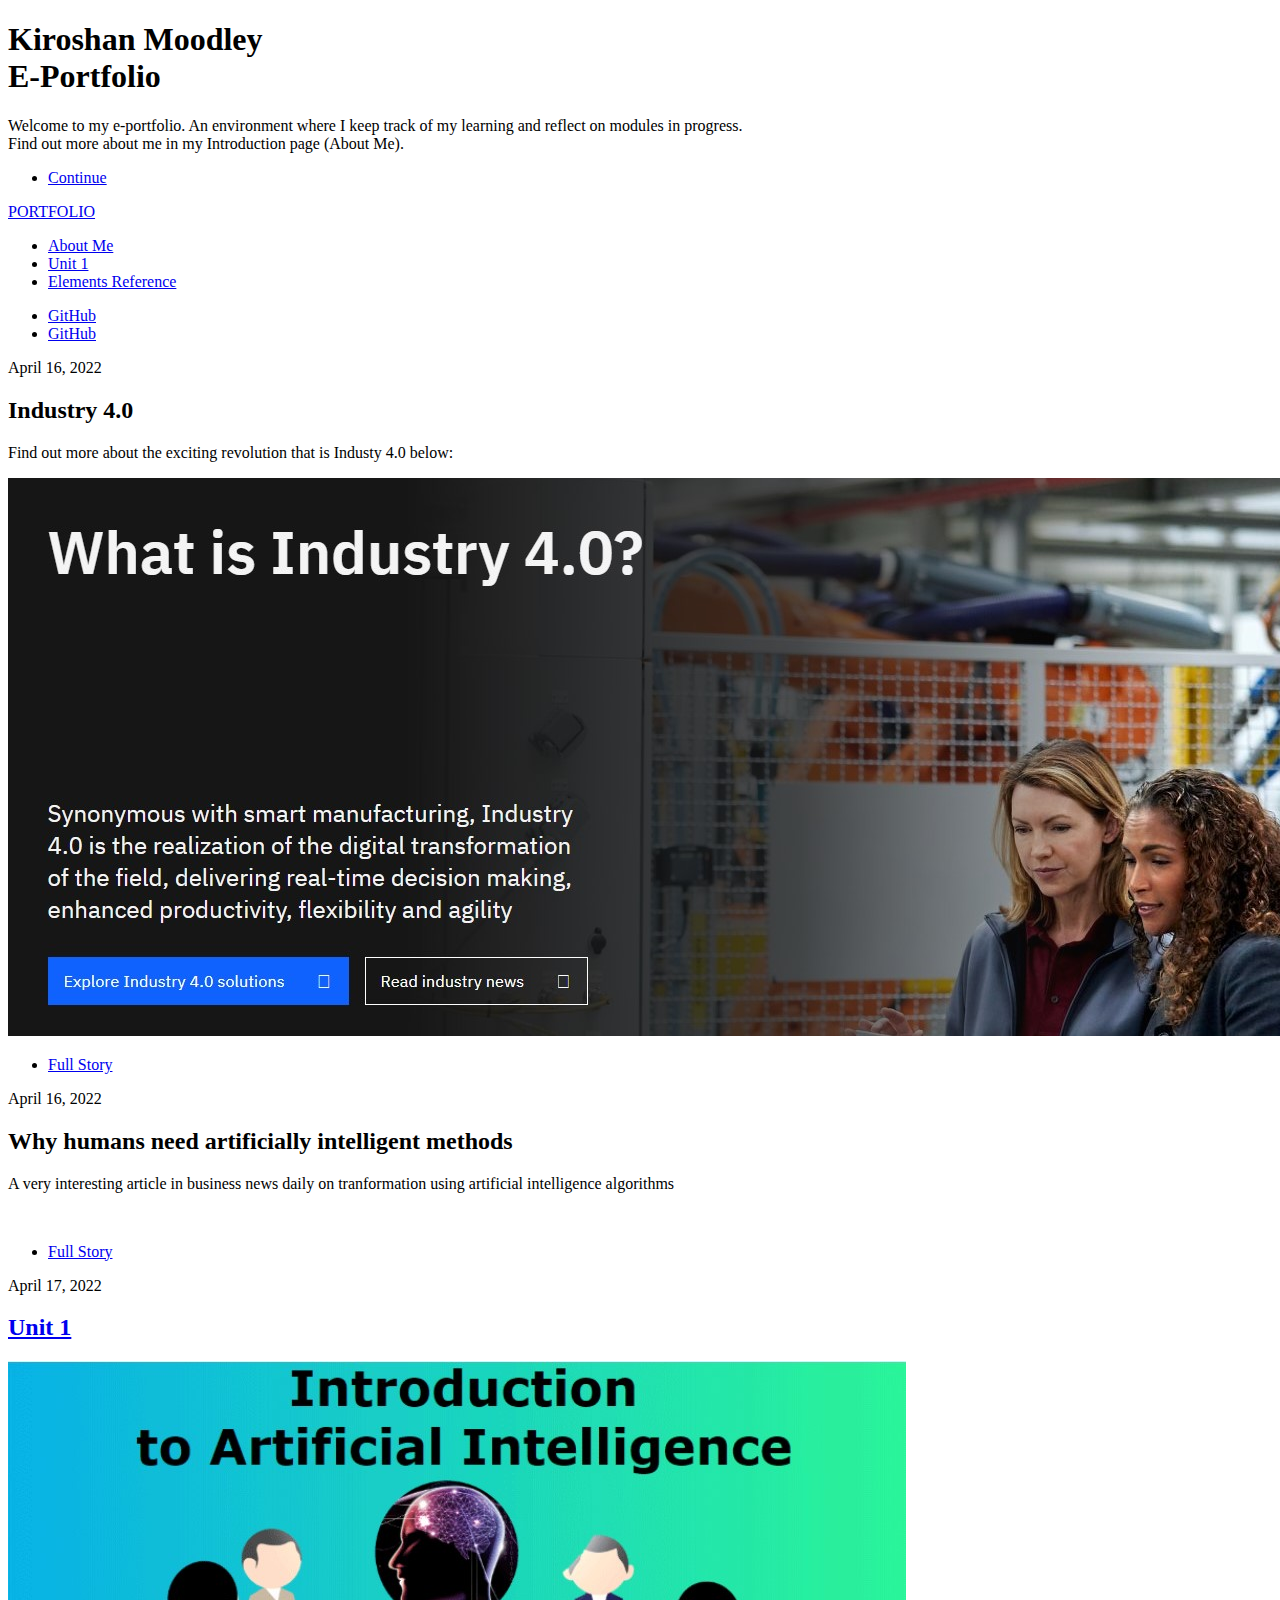
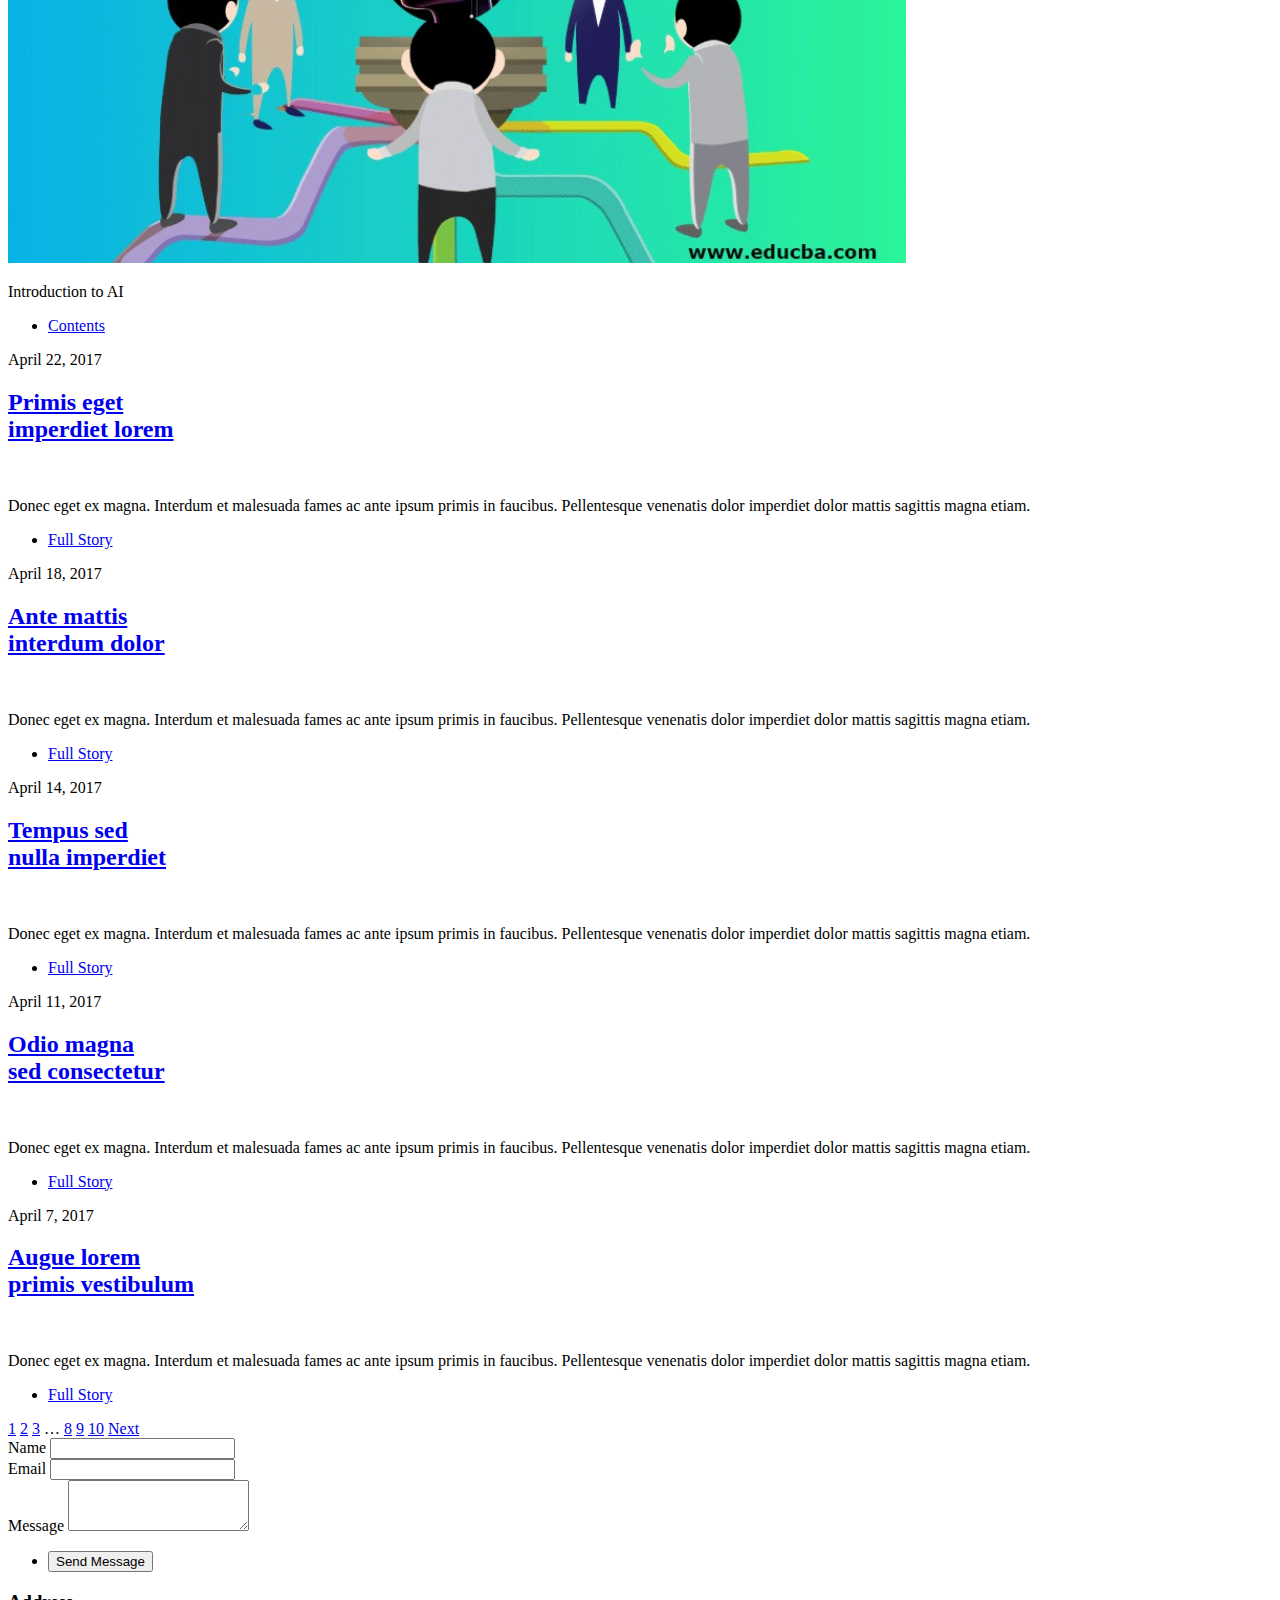
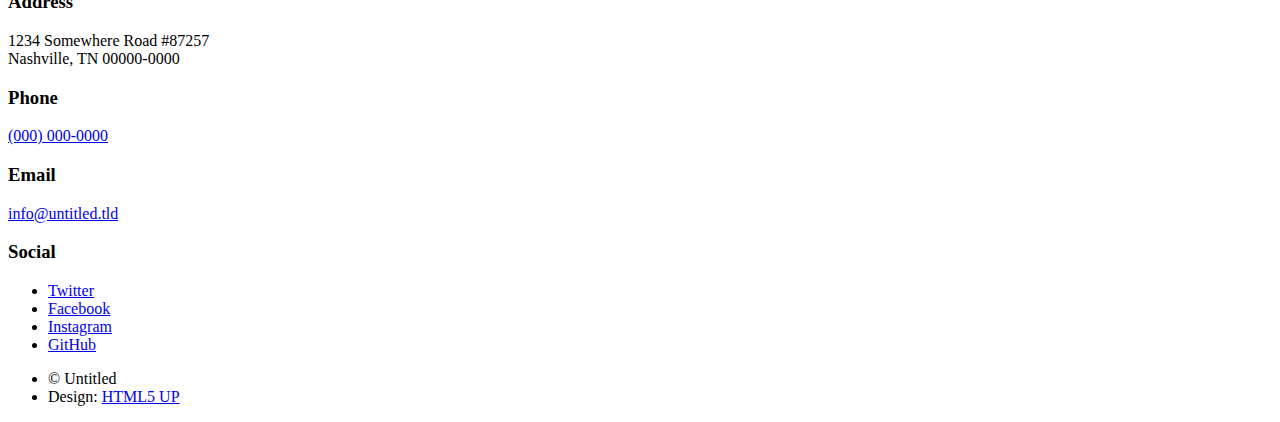
==== index.html @ 79ffd4b8 "Add files via upload" ====
<!DOCTYPE HTML>
<!--
	Massively by HTML5 UP
	html5up.net | @ajlkn
	Free for personal and commercial use under the CCA 3.0 license (html5up.net/license)
-->
<html>
	<head>
		<title>Massively by HTML5 UP</title>
		<meta charset="utf-8" />
		<meta name="viewport" content="width=device-width, initial-scale=1, user-scalable=no" />
		<link rel="stylesheet" href="assets/css/main.css" />
		<noscript><link rel="stylesheet" href="assets/css/noscript.css" /></noscript>
	</head>
	<body class="is-preload">

		<!-- Wrapper -->
			<div id="wrapper" class="fade-in">

				<!-- Intro -->
					<div id="intro">
						<h1>Kiroshan Moodley<br />
						E-Portfolio</h1>
						<p>Welcome to my e-portfolio. An environment where I keep track of my learning and reflect on modules in progress.<br />
						Find out more about me in my Introduction page (About Me).</p>
						<ul class="actions">
							<li><a href="#header" class="button icon solid solo fa-arrow-down scrolly">Continue</a></li>
						</ul>
					</div>

				<!-- Header -->
					<header id="header">
						<a href="index.html" class="logo">PORTFOLIO</a>
					</header>

				<!-- Nav -->
					<nav id="nav">
						<ul class="links">
							<li class="active"><a href="AboutMe.html">About Me</a></li>
							<li><a href="Unit1.html">Unit 1</a></li>
							<li class="active"><a href="elements.html">Elements Reference</a></li>
							<!--<li><a href="elements.html">Elements Reference</a></li> -->
						</ul>
						<ul class="icons">
							<li><a href="https://github.com/Kiroshanmoodley" class="icon brands fa-github"><span class="label">GitHub</span></a></li>
							<li><a href="https://www.linkedin.com/in/kiroshan-moodley/" class="icon brands fa-linkedin"><span class="label">GitHub</span></a></li>
						</ul>
					</nav>

				<!-- Main -->
					<div id="main">

						<!-- Featured Post -->
							<article class="post featured">
								<header class="major">
									<span class="date">April 16, 2022</span>
									<h2>Industry 4.0</a></h2>
									<p>Find out more about the exciting revolution that is Industy 4.0 below:</p>
								</header>
								<a href="https://www.ibm.com/topics/industry-4-0" class="image main"><img src="images/Industry 40.jpg" alt="" /></a>
								<ul class="actions special">
									<li><a href="https://www.ibm.com/topics/industry-4-0" class="button large">Full Story</a></li>
								</ul>
							</article>
							
							
							<!-- Featured Post-->
							<article class="post featured 2">
								<header class="major">
									<span class="date">April 16, 2022</span>
									<h2>Why humans need artificially intelligent methods</a></h2>
									<p>A very interesting article in business news daily on tranformation using artificial intelligence algorithms</p>
								</header>
								<a href="https://www.teachingtimes.com/preparing-students-to-augment-artificial-intelligence-rather-than-be-replaced-by-machine-learning/" class="image main"><img src="images/ThinkingRobot.jpg" alt="" /></a>
								<ul class="actions special">
									<li><a href="https://www.teachingtimes.com/preparing-students-to-augment-artificial-intelligence-rather-than-be-replaced-by-machine-learning/" class="button large">Full Story</a></li>
								</ul>
							</article>
							

						<!-- Posts -->
							<section class="posts">
								<article>
									<header>
										<span class="date">April 17, 2022</span>
										<h2><a href="#">Unit 1</h2>
									</header>
									<a href="#" class="image fit"><img src="images/IntroTo_AI.jpg" alt="" /></a>
									<p>Introduction to AI</p>
									<ul class="actions special">
										<li><a href="Unit1.html" class="button">Contents</a></li>
									</ul>
								</article>
								<article>
									<header>
										<span class="date">April 22, 2017</span>
										<h2><a href="#">Primis eget<br />
										imperdiet lorem</a></h2>
									</header>
									<a href="#" class="image fit"><img src="images/pic03.jpg" alt="" /></a>
									<p>Donec eget ex magna. Interdum et malesuada fames ac ante ipsum primis in faucibus. Pellentesque venenatis dolor imperdiet dolor mattis sagittis magna etiam.</p>
									<ul class="actions special">
										<li><a href="#" class="button">Full Story</a></li>
									</ul>
								</article>
								<article>
									<header>
										<span class="date">April 18, 2017</span>
										<h2><a href="#">Ante mattis<br />
										interdum dolor</a></h2>
									</header>
									<a href="#" class="image fit"><img src="images/pic04.jpg" alt="" /></a>
									<p>Donec eget ex magna. Interdum et malesuada fames ac ante ipsum primis in faucibus. Pellentesque venenatis dolor imperdiet dolor mattis sagittis magna etiam.</p>
									<ul class="actions special">
										<li><a href="#" class="button">Full Story</a></li>
									</ul>
								</article>
								<article>
									<header>
										<span class="date">April 14, 2017</span>
										<h2><a href="#">Tempus sed<br />
										nulla imperdiet</a></h2>
									</header>
									<a href="#" class="image fit"><img src="images/pic05.jpg" alt="" /></a>
									<p>Donec eget ex magna. Interdum et malesuada fames ac ante ipsum primis in faucibus. Pellentesque venenatis dolor imperdiet dolor mattis sagittis magna etiam.</p>
									<ul class="actions special">
										<li><a href="#" class="button">Full Story</a></li>
									</ul>
								</article>
								<article>
									<header>
										<span class="date">April 11, 2017</span>
										<h2><a href="#">Odio magna<br />
										sed consectetur</a></h2>
									</header>
									<a href="#" class="image fit"><img src="images/pic06.jpg" alt="" /></a>
									<p>Donec eget ex magna. Interdum et malesuada fames ac ante ipsum primis in faucibus. Pellentesque venenatis dolor imperdiet dolor mattis sagittis magna etiam.</p>
									<ul class="actions special">
										<li><a href="#" class="button">Full Story</a></li>
									</ul>
								</article>
								<article>
									<header>
										<span class="date">April 7, 2017</span>
										<h2><a href="#">Augue lorem<br />
										primis vestibulum</a></h2>
									</header>
									<a href="#" class="image fit"><img src="images/pic07.jpg" alt="" /></a>
									<p>Donec eget ex magna. Interdum et malesuada fames ac ante ipsum primis in faucibus. Pellentesque venenatis dolor imperdiet dolor mattis sagittis magna etiam.</p>
									<ul class="actions special">
										<li><a href="#" class="button">Full Story</a></li>
									</ul>
								</article>
							</section>

						<!-- Footer -->
							<footer>
								<div class="pagination">
									<!--<a href="#" class="previous">Prev</a>-->
									<a href="#" class="page active">1</a>
									<a href="#" class="page">2</a>
									<a href="#" class="page">3</a>
									<span class="extra">&hellip;</span>
									<a href="#" class="page">8</a>
									<a href="#" class="page">9</a>
									<a href="#" class="page">10</a>
									<a href="#" class="next">Next</a>
								</div>
							</footer>

					</div>

				<!-- Footer -->
					<footer id="footer">
						<section>
							<form method="post" action="#">
								<div class="fields">
									<div class="field">
										<label for="name">Name</label>
										<input type="text" name="name" id="name" />
									</div>
									<div class="field">
										<label for="email">Email</label>
										<input type="text" name="email" id="email" />
									</div>
									<div class="field">
										<label for="message">Message</label>
										<textarea name="message" id="message" rows="3"></textarea>
									</div>
								</div>
								<ul class="actions">
									<li><input type="submit" value="Send Message" /></li>
								</ul>
							</form>
						</section>
						<section class="split contact">
							<section class="alt">
								<h3>Address</h3>
								<p>1234 Somewhere Road #87257<br />
								Nashville, TN 00000-0000</p>
							</section>
							<section>
								<h3>Phone</h3>
								<p><a href="#">(000) 000-0000</a></p>
							</section>
							<section>
								<h3>Email</h3>
								<p><a href="#">info@untitled.tld</a></p>
							</section>
							<section>
								<h3>Social</h3>
								<ul class="icons alt">
									<li><a href="#" class="icon brands alt fa-twitter"><span class="label">Twitter</span></a></li>
									<li><a href="#" class="icon brands alt fa-facebook-f"><span class="label">Facebook</span></a></li>
									<li><a href="#" class="icon brands alt fa-instagram"><span class="label">Instagram</span></a></li>
									<li><a href="#" class="icon brands alt fa-github"><span class="label">GitHub</span></a></li>
								</ul>
							</section>
						</section>
					</footer>

				<!-- Copyright -->
					<div id="copyright">
						<ul><li>&copy; Untitled</li><li>Design: <a href="https://html5up.net">HTML5 UP</a></li></ul>
					</div>

			</div>

		<!-- Scripts -->
			<script src="assets/js/jquery.min.js"></script>
			<script src="assets/js/jquery.scrollex.min.js"></script>
			<script src="assets/js/jquery.scrolly.min.js"></script>
			<script src="assets/js/browser.min.js"></script>
			<script src="assets/js/breakpoints.min.js"></script>
			<script src="assets/js/util.js"></script>
			<script src="assets/js/main.js"></script>

	</body>
</html>
---- assets/css/noscript.css ----
@import url(font-awesome.min.css);

/*
	Massively by HTML5 UP
	html5up.net | @ajlkn
	Free for personal and commercial use under the CCA 3.0 license (html5up.net/license)
*/

/* Wrapper */

	#wrapper {
		background-color: #212931;
		background-image: url("/images/bg_AI.jgp"), linear-gradient(0deg, rgba(0, 0, 0, 0.1), rgba(0, 0, 0, 0.1)), url("../../images/overlay.jpng");
		background-size: auto,								auto,														100% auto;
		background-position: center,								center,														top center;
		background-repeat: repeat,								no-repeat,													no-repeat;
		background-attachment: fixed,								fixed,														fixed;
	}

		#wrapper.fade-in:before {
			display: none;
		}

/* Intro */

	body.is-preload #intro {
		opacity: 1;
	}

		body.is-preload #intro:not(.hidden) + #header + #nav {
			-moz-transform: none;
			-webkit-transform: none;
			-ms-transform: none;
			transform: none;
			opacity: 1;
		}
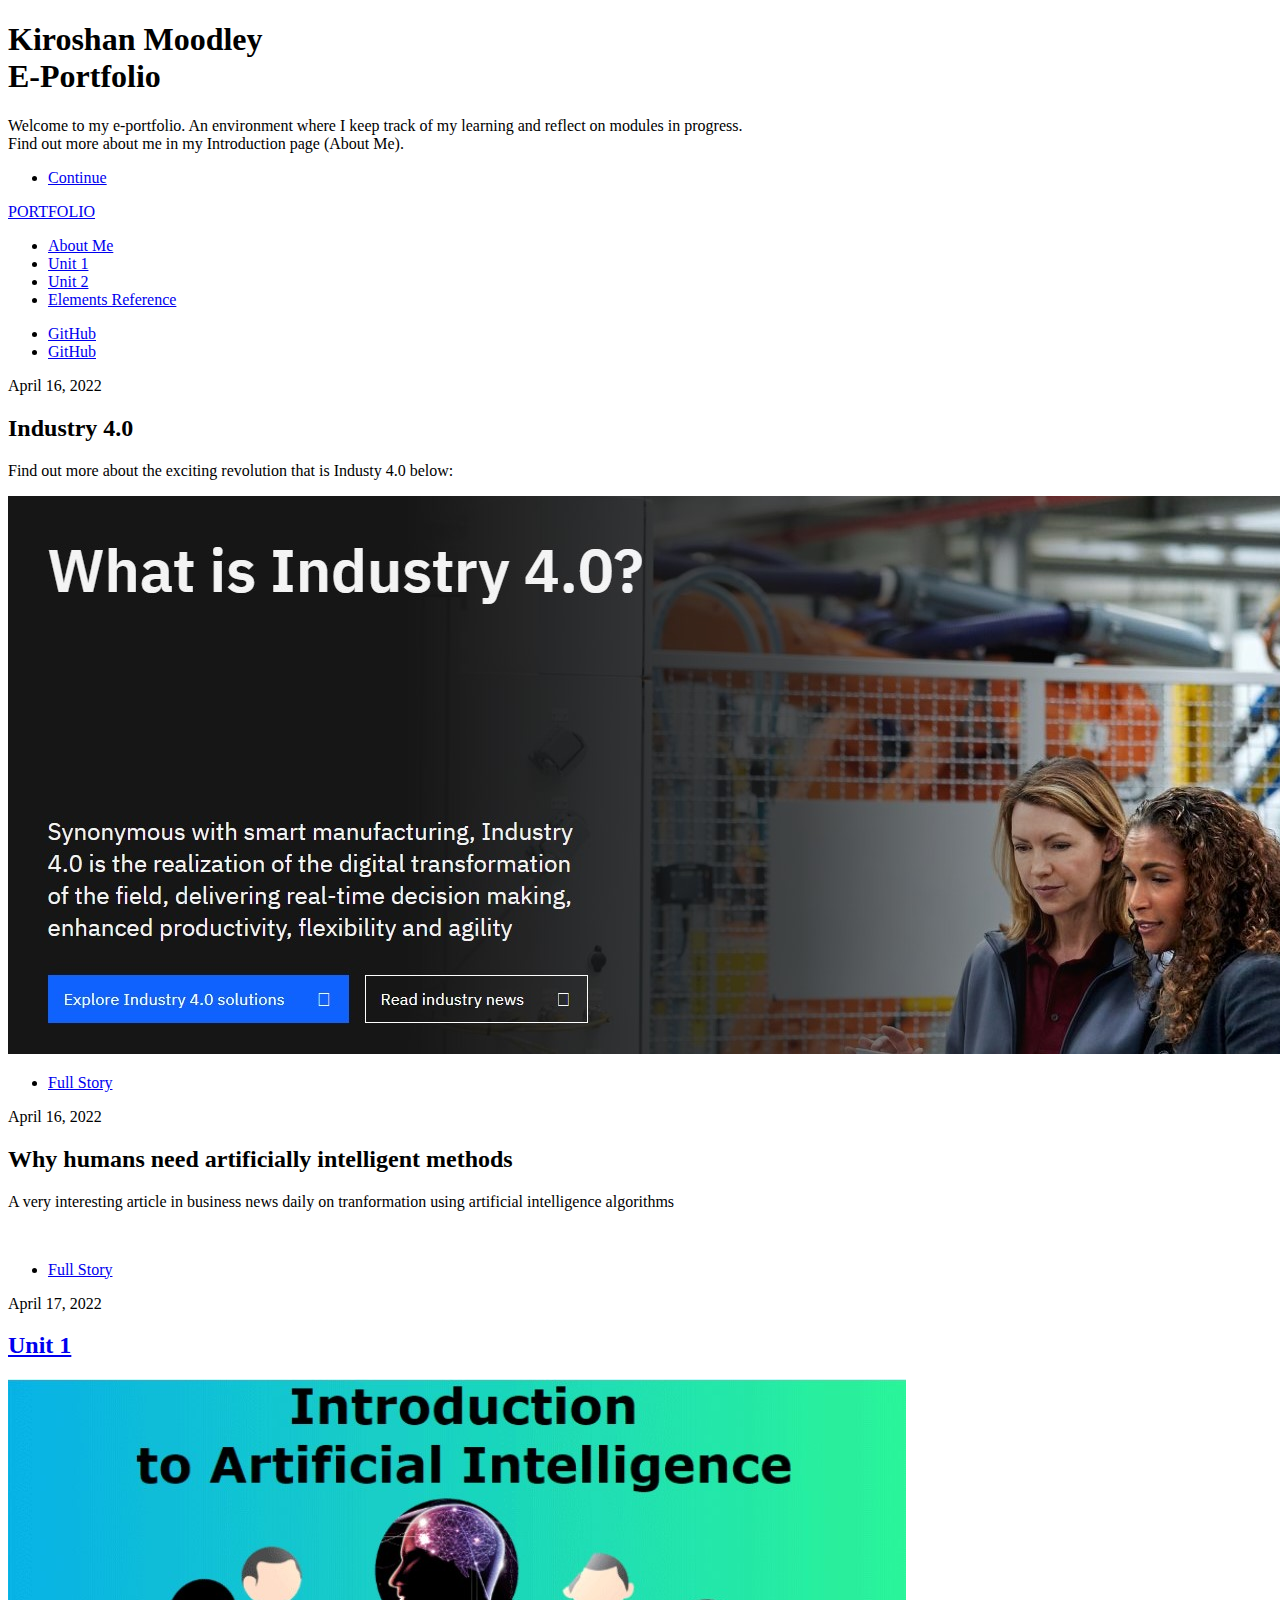
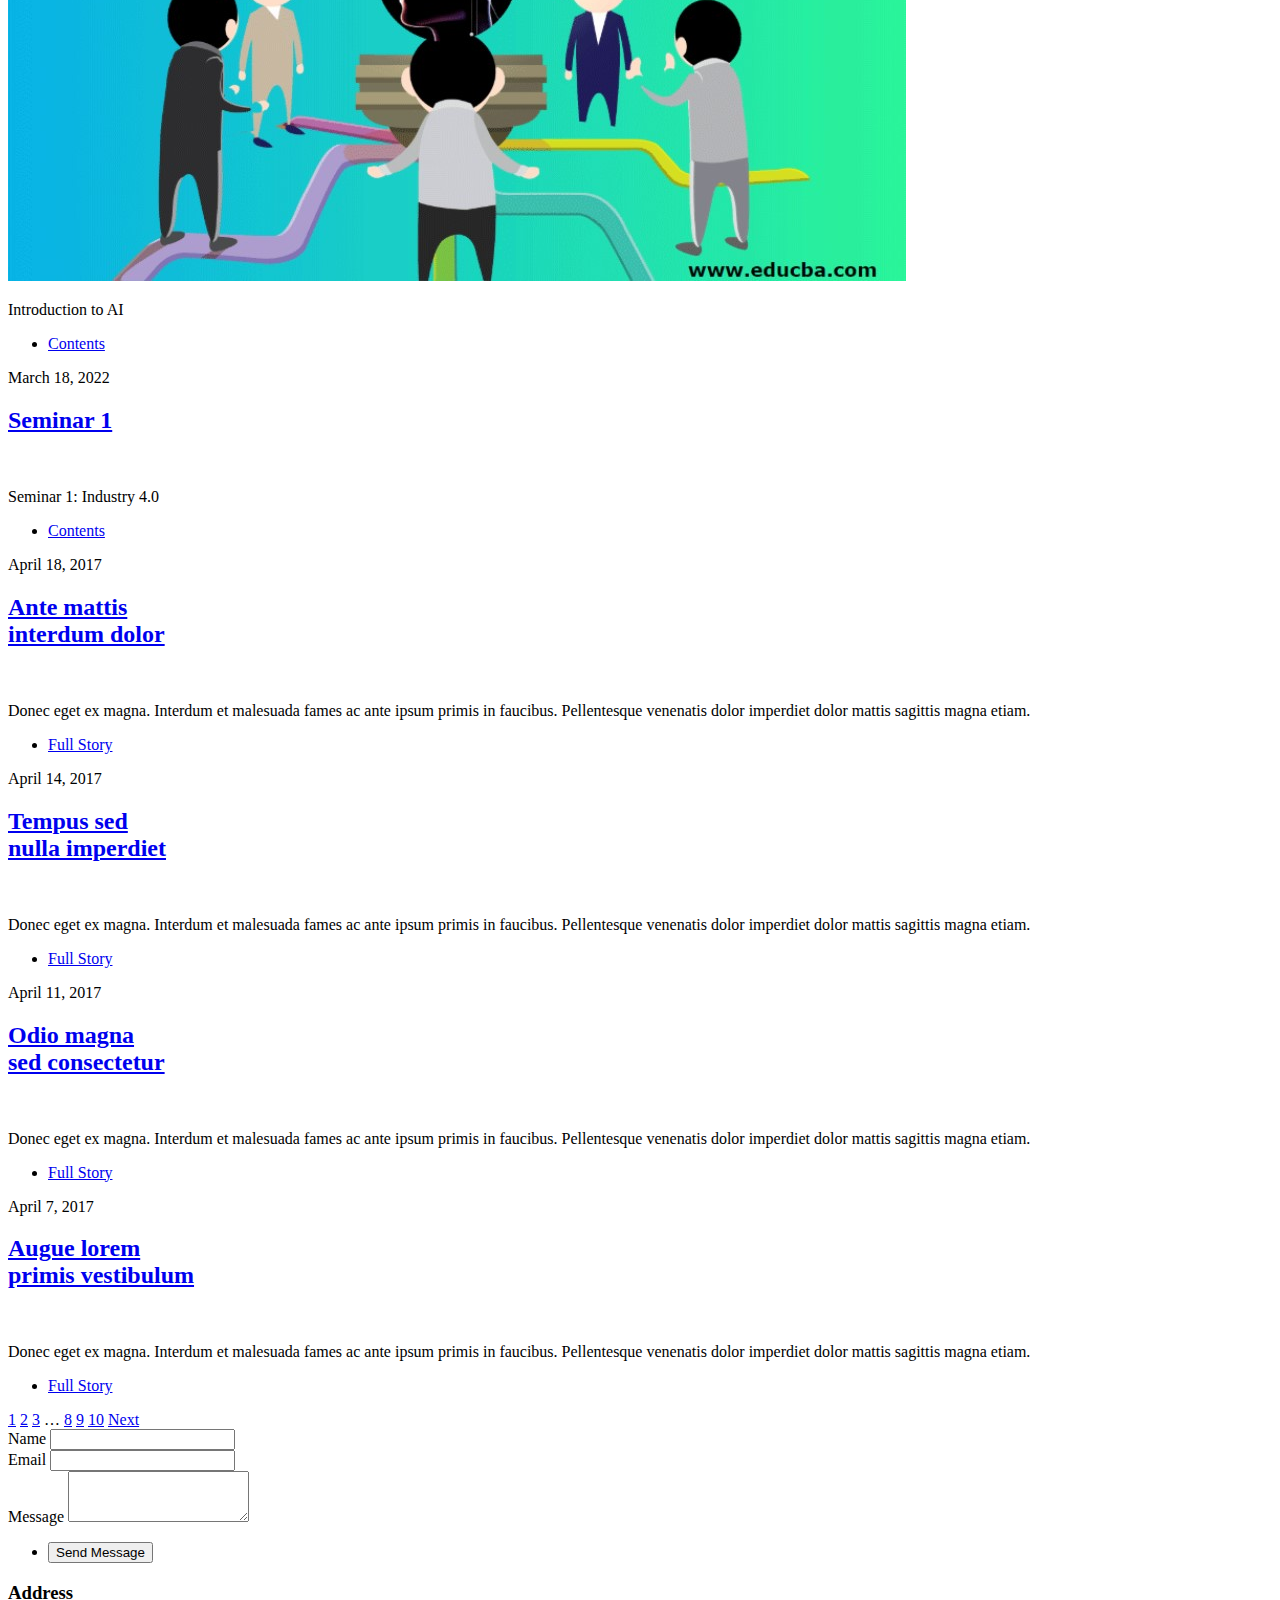
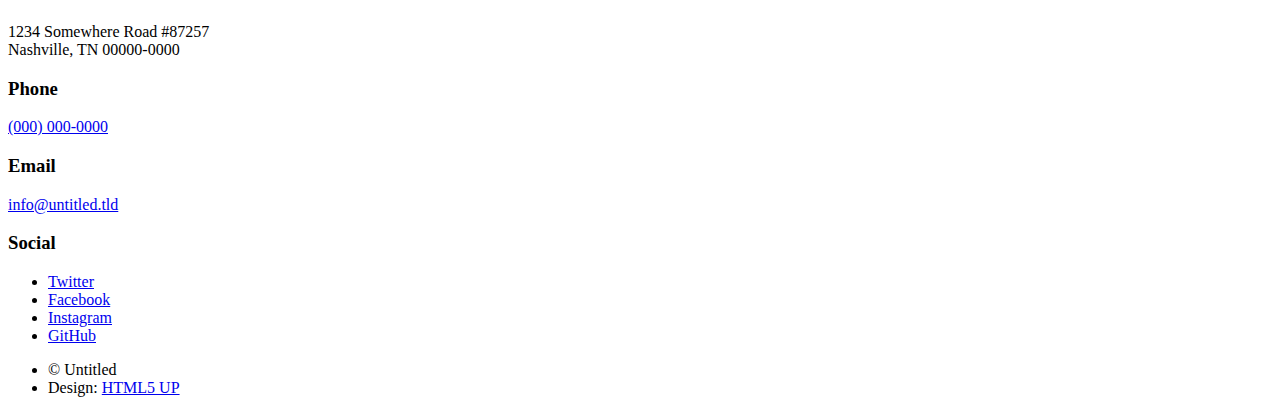
==== commit fb4bc5d9: "Add files via upload" ====
--- a/index.html
+++ b/index.html
@@ -38,6 +38,7 @@
 						<ul class="links">
 							<li class="active"><a href="AboutMe.html">About Me</a></li>
 							<li><a href="Unit1.html">Unit 1</a></li>
+							<li><a href="Unit2.html">Unit 2</a></li>
 							<li class="active"><a href="elements.html">Elements Reference</a></li>
 							<!--<li><a href="elements.html">Elements Reference</a></li> -->
 						</ul>
@@ -83,9 +84,9 @@
 								<article>
 									<header>
 										<span class="date">April 17, 2022</span>
-										<h2><a href="#">Unit 1</h2>
-									</header>
-									<a href="#" class="image fit"><img src="images/IntroTo_AI.jpg" alt="" /></a>
+										<h2><a href="Unit1.html">Unit 1</h2>
+									</header>
+									<a href="Unit1.html" class="image fit"><img src="images/IntroTo_AI.jpg" alt="" /></a>
 									<p>Introduction to AI</p>
 									<ul class="actions special">
 										<li><a href="Unit1.html" class="button">Contents</a></li>
@@ -93,14 +94,13 @@
 								</article>
 								<article>
 									<header>
-										<span class="date">April 22, 2017</span>
-										<h2><a href="#">Primis eget<br />
-										imperdiet lorem</a></h2>
-									</header>
-									<a href="#" class="image fit"><img src="images/pic03.jpg" alt="" /></a>
-									<p>Donec eget ex magna. Interdum et malesuada fames ac ante ipsum primis in faucibus. Pellentesque venenatis dolor imperdiet dolor mattis sagittis magna etiam.</p>
-									<ul class="actions special">
-										<li><a href="#" class="button">Full Story</a></li>
+										<span class="date">March 18, 2022</span>
+										<h2><a href="Unit2.html">Seminar 1<br />
+									</header>
+									<a href="Unit2.html" class="image fit"><img src="images/Seminar.jpg" alt="" /></a>
+									<p>Seminar 1: Industry 4.0</p>
+									<ul class="actions special">
+										<li><a href="Unit2.html" class="button">Contents</a></li>
 									</ul>
 								</article>
 								<article>
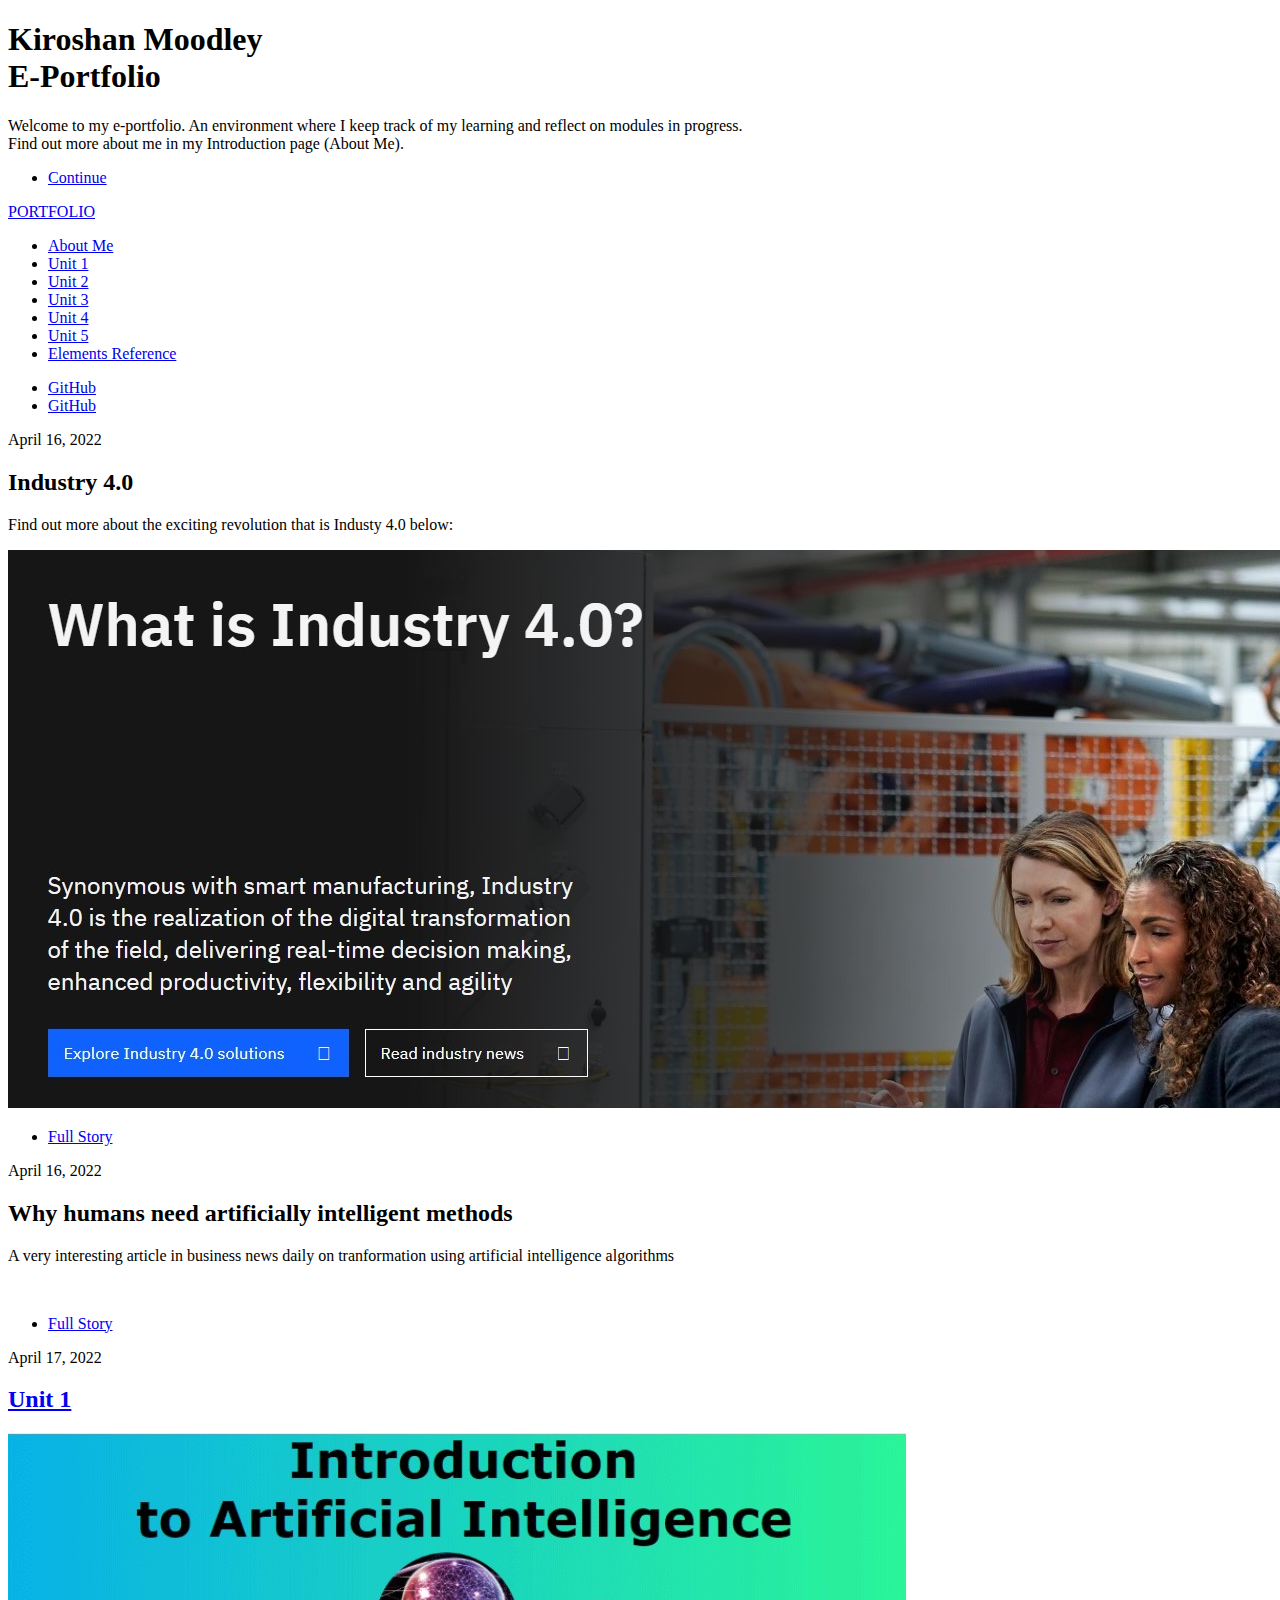
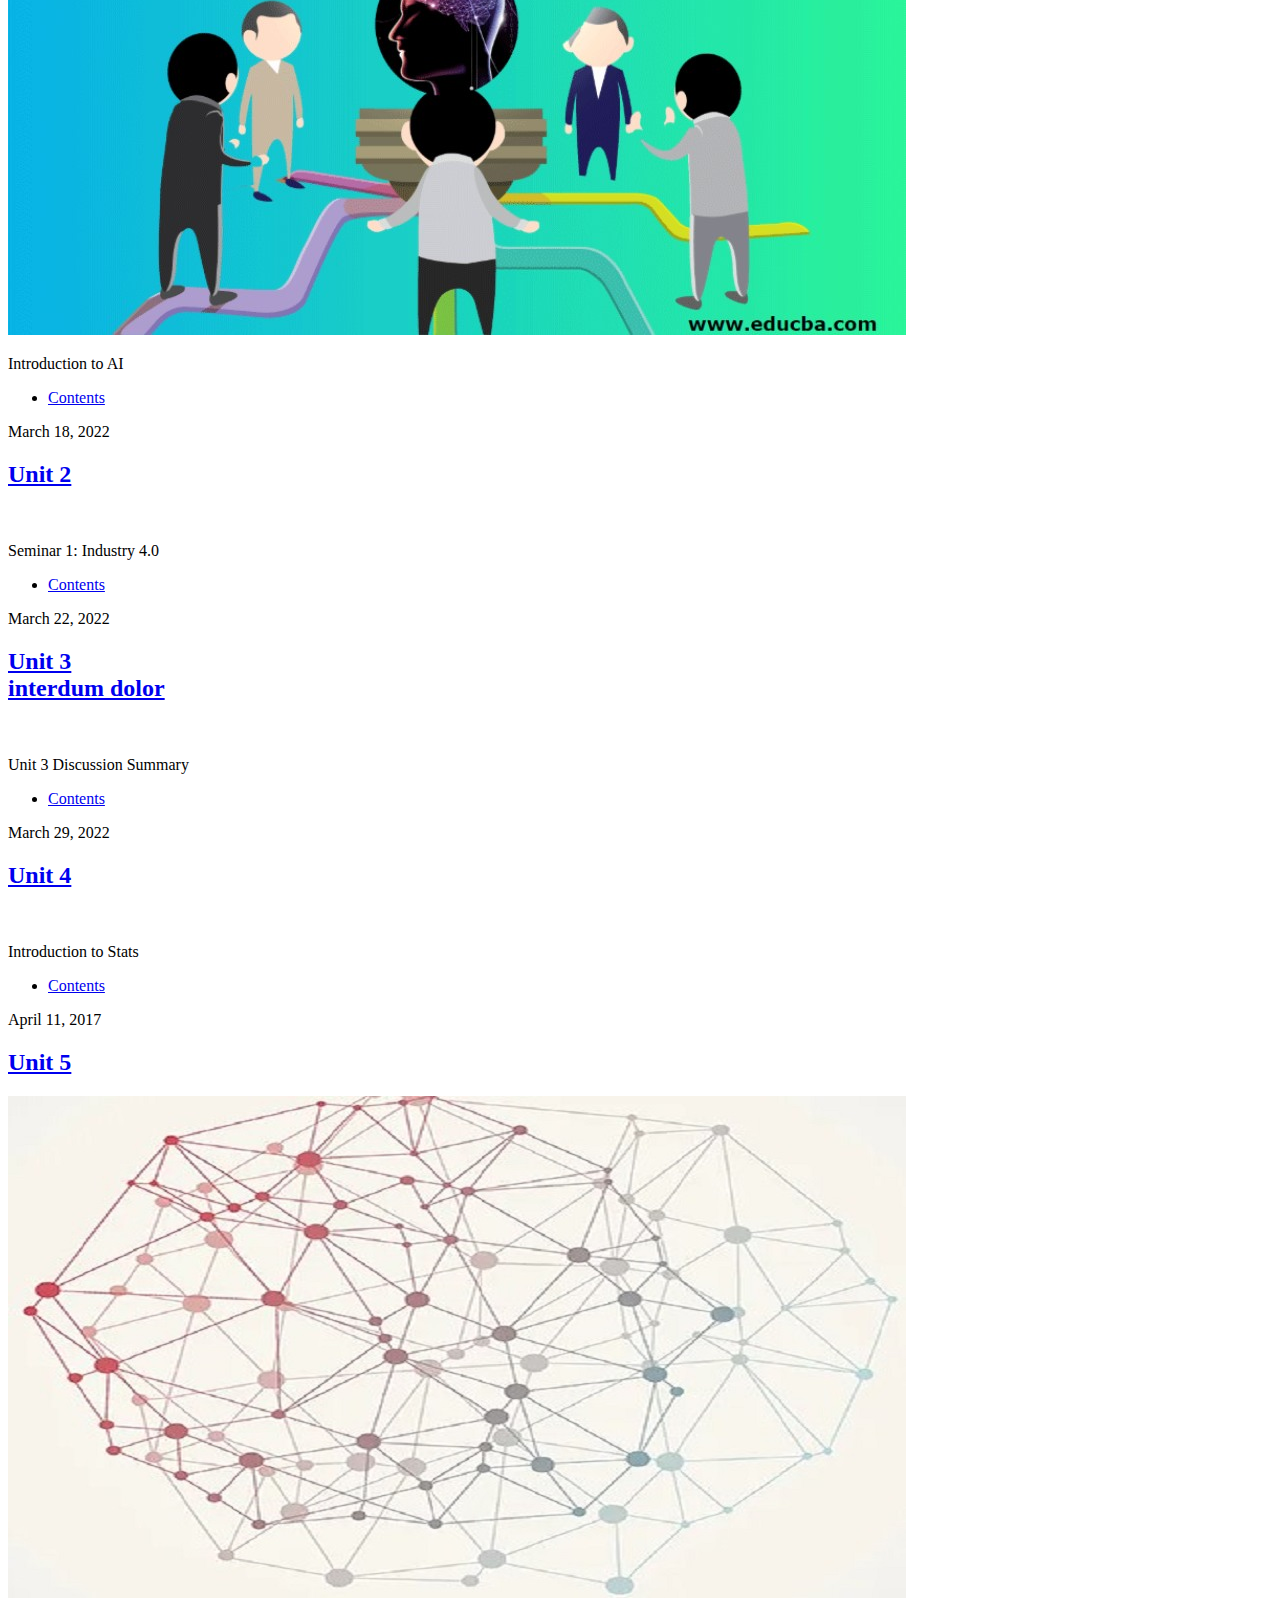
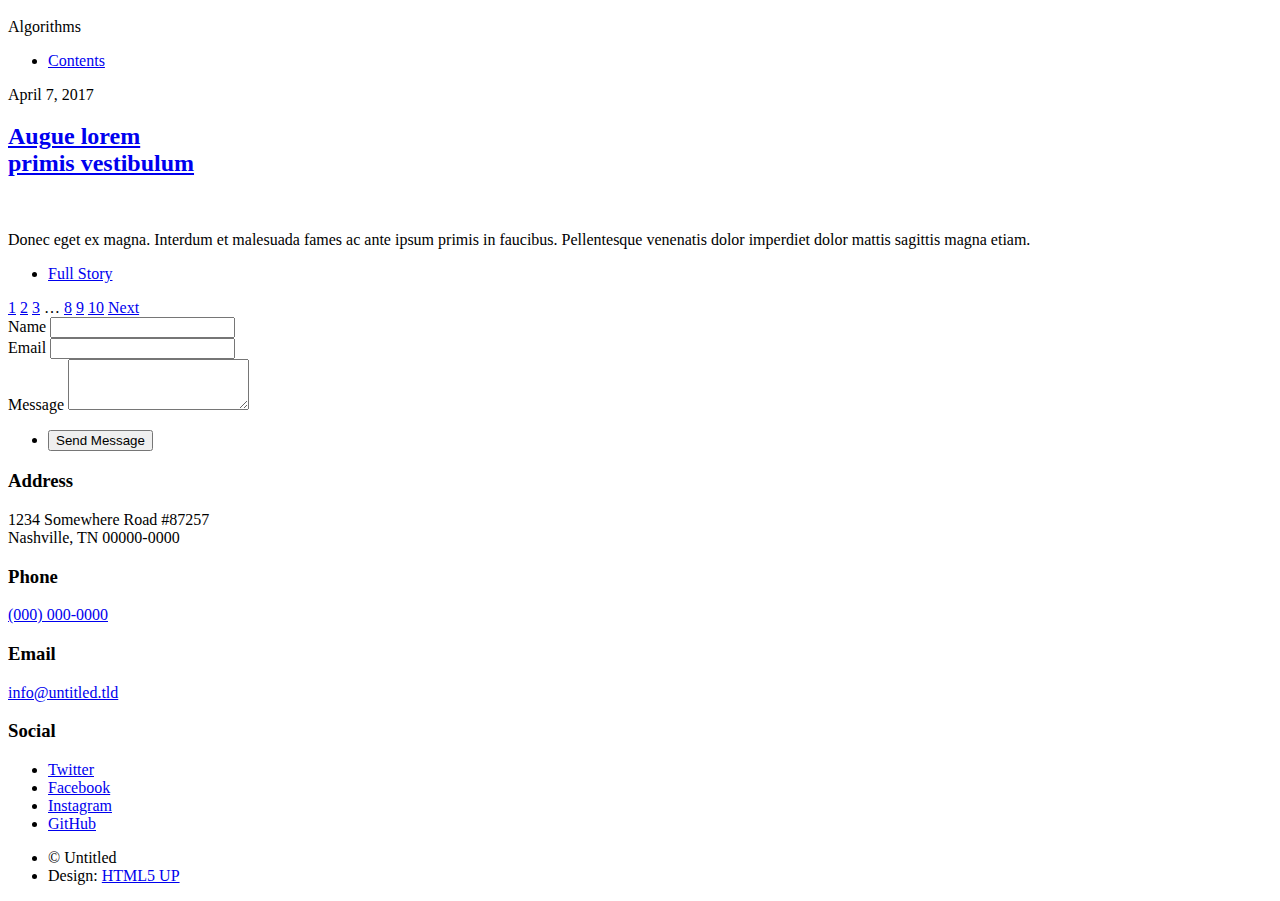
==== commit 03dc069c: "Add files via upload" ====
--- a/index.html
+++ b/index.html
@@ -39,6 +39,9 @@
 							<li class="active"><a href="AboutMe.html">About Me</a></li>
 							<li><a href="Unit1.html">Unit 1</a></li>
 							<li><a href="Unit2.html">Unit 2</a></li>
+							<li><a href="Unit3.html">Unit 3</a></li>
+							<li><a href="Unit3.html">Unit 4</a></li>
+							<li><a href="Unit3.html">Unit 5</a></li>
 							<li class="active"><a href="elements.html">Elements Reference</a></li>
 							<!--<li><a href="elements.html">Elements Reference</a></li> -->
 						</ul>
@@ -95,7 +98,7 @@
 								<article>
 									<header>
 										<span class="date">March 18, 2022</span>
-										<h2><a href="Unit2.html">Seminar 1<br />
+										<h2><a href="Unit2.html">Unit 2<br />
 									</header>
 									<a href="Unit2.html" class="image fit"><img src="images/Seminar.jpg" alt="" /></a>
 									<p>Seminar 1: Industry 4.0</p>
@@ -105,38 +108,36 @@
 								</article>
 								<article>
 									<header>
-										<span class="date">April 18, 2017</span>
-										<h2><a href="#">Ante mattis<br />
+										<span class="date">March 22, 2022</span>
+										<h2><a href="Unit3.html">Unit 3<br />
 										interdum dolor</a></h2>
 									</header>
-									<a href="#" class="image fit"><img src="images/pic04.jpg" alt="" /></a>
-									<p>Donec eget ex magna. Interdum et malesuada fames ac ante ipsum primis in faucibus. Pellentesque venenatis dolor imperdiet dolor mattis sagittis magna etiam.</p>
-									<ul class="actions special">
-										<li><a href="#" class="button">Full Story</a></li>
-									</ul>
-								</article>
-								<article>
-									<header>
-										<span class="date">April 14, 2017</span>
-										<h2><a href="#">Tempus sed<br />
-										nulla imperdiet</a></h2>
-									</header>
-									<a href="#" class="image fit"><img src="images/pic05.jpg" alt="" /></a>
-									<p>Donec eget ex magna. Interdum et malesuada fames ac ante ipsum primis in faucibus. Pellentesque venenatis dolor imperdiet dolor mattis sagittis magna etiam.</p>
-									<ul class="actions special">
-										<li><a href="#" class="button">Full Story</a></li>
+									<a href="Unit3.html" class="image fit"><img src="images/pic04.jpg" alt="" /></a>
+									<p>Unit 3 Discussion Summary</p>
+									<ul class="actions special">
+										<li><a href="Unit3.html" class="button">Contents</a></li>
+									</ul>
+								</article>
+								<article>
+									<header>
+										<span class="date">March 29, 2022</span>
+										<h2><a href="Unit4.html">Unit 4</a></h2>
+									</header>
+									<a href="Unit4.html" class="image fit"><img src="images/Statistics.jpg" alt="" /></a>
+									<p>Introduction to Stats</p>
+									<ul class="actions special">
+										<li><a href="Unit4.html" class="button">Contents</a></li>
 									</ul>
 								</article>
 								<article>
 									<header>
 										<span class="date">April 11, 2017</span>
-										<h2><a href="#">Odio magna<br />
-										sed consectetur</a></h2>
-									</header>
-									<a href="#" class="image fit"><img src="images/pic06.jpg" alt="" /></a>
-									<p>Donec eget ex magna. Interdum et malesuada fames ac ante ipsum primis in faucibus. Pellentesque venenatis dolor imperdiet dolor mattis sagittis magna etiam.</p>
-									<ul class="actions special">
-										<li><a href="#" class="button">Full Story</a></li>
+										<h2><a href="Unit5.html">Unit 5</a></h2>
+									</header>
+									<a href="Unit5.html" class="image fit"><img src="images/Algorithm.jpg" alt="" /></a>
+									<p>Algorithms</p>
+									<ul class="actions special">
+										<li><a href="Unit5.html" class="button">Contents</a></li>
 									</ul>
 								</article>
 								<article>
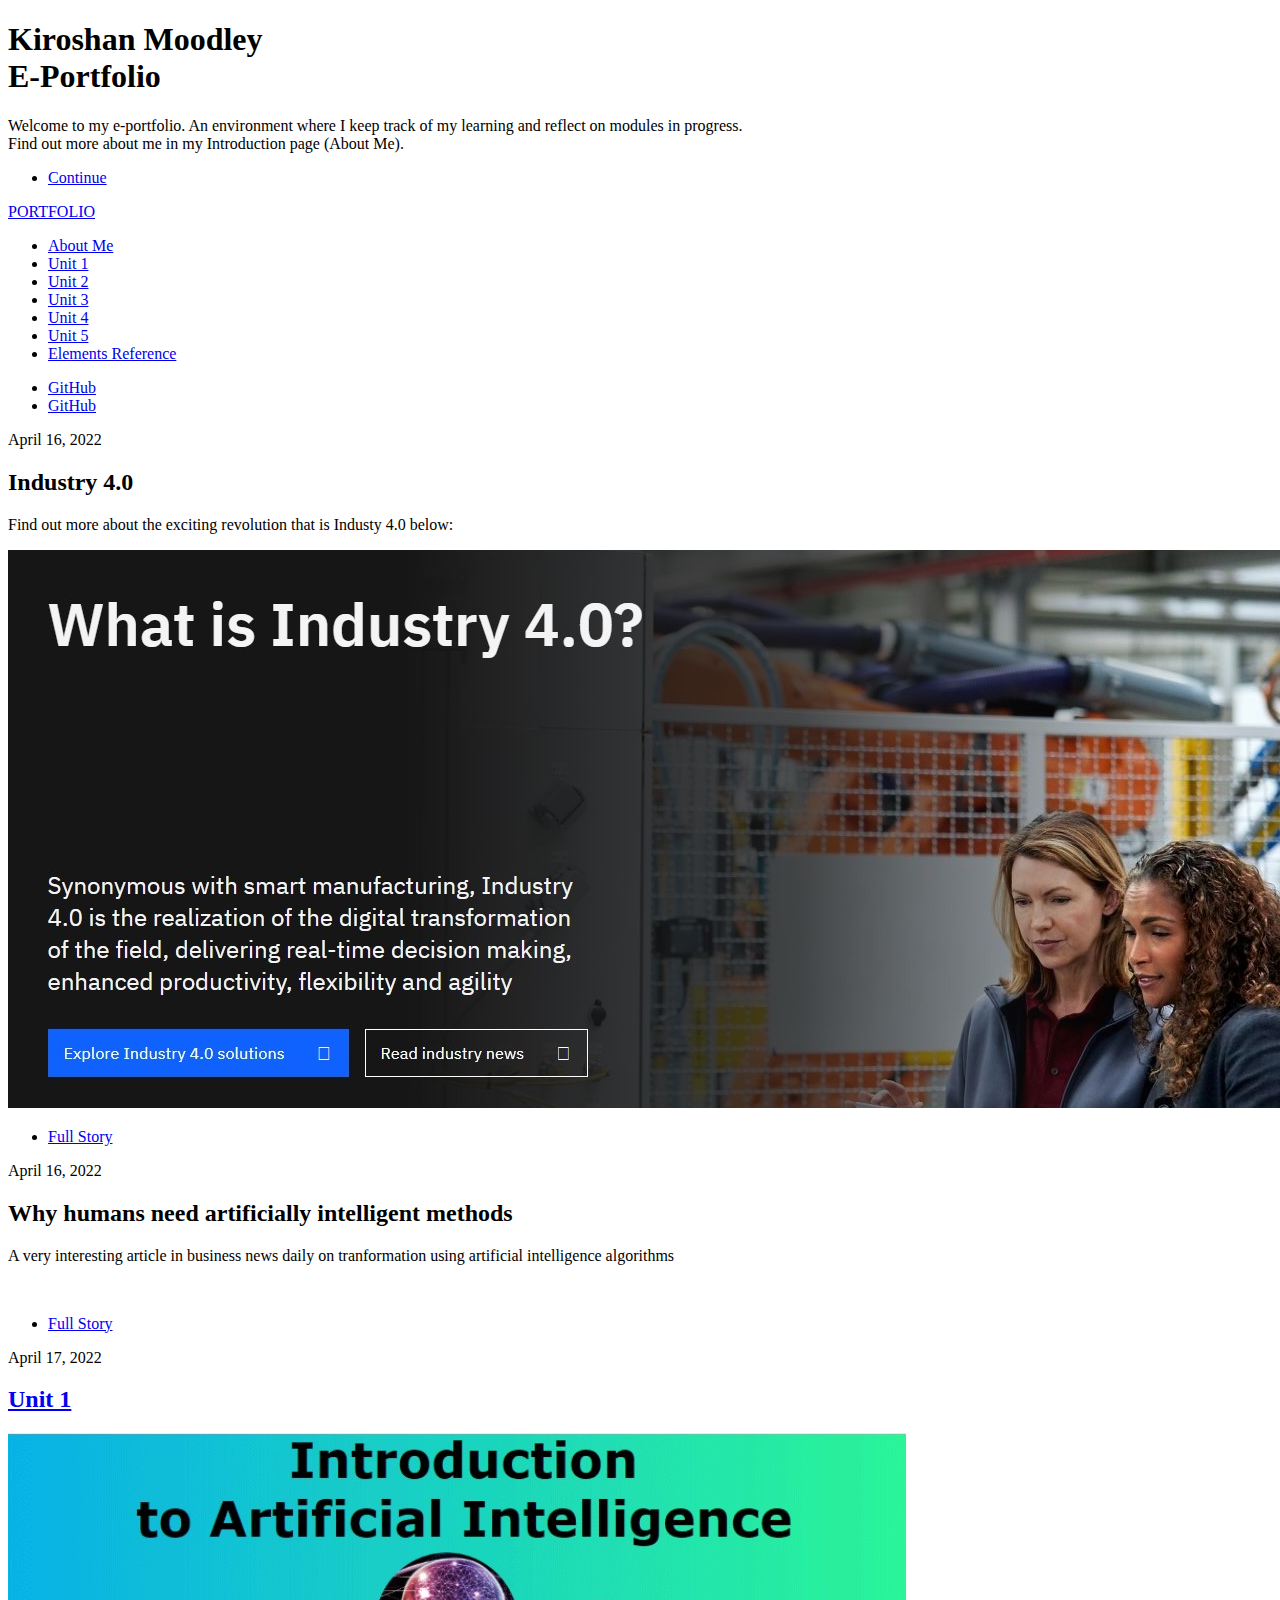
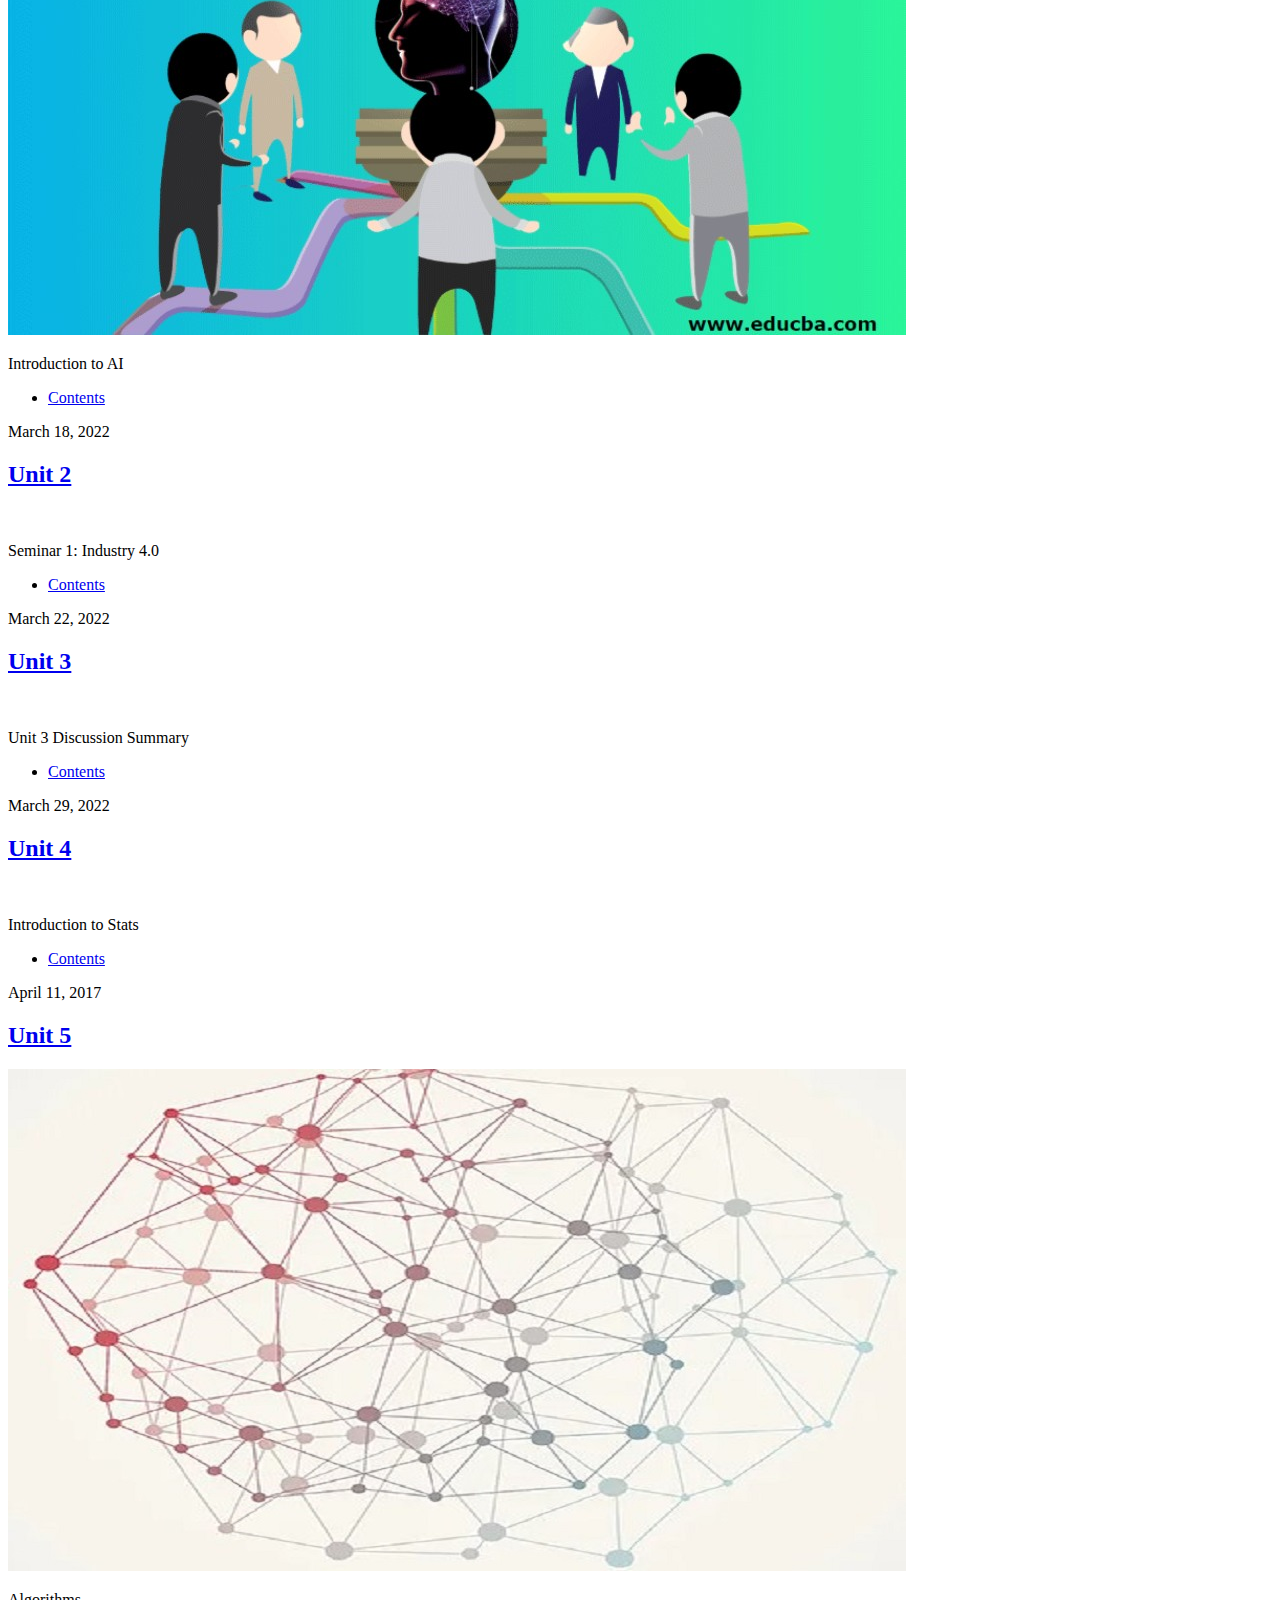
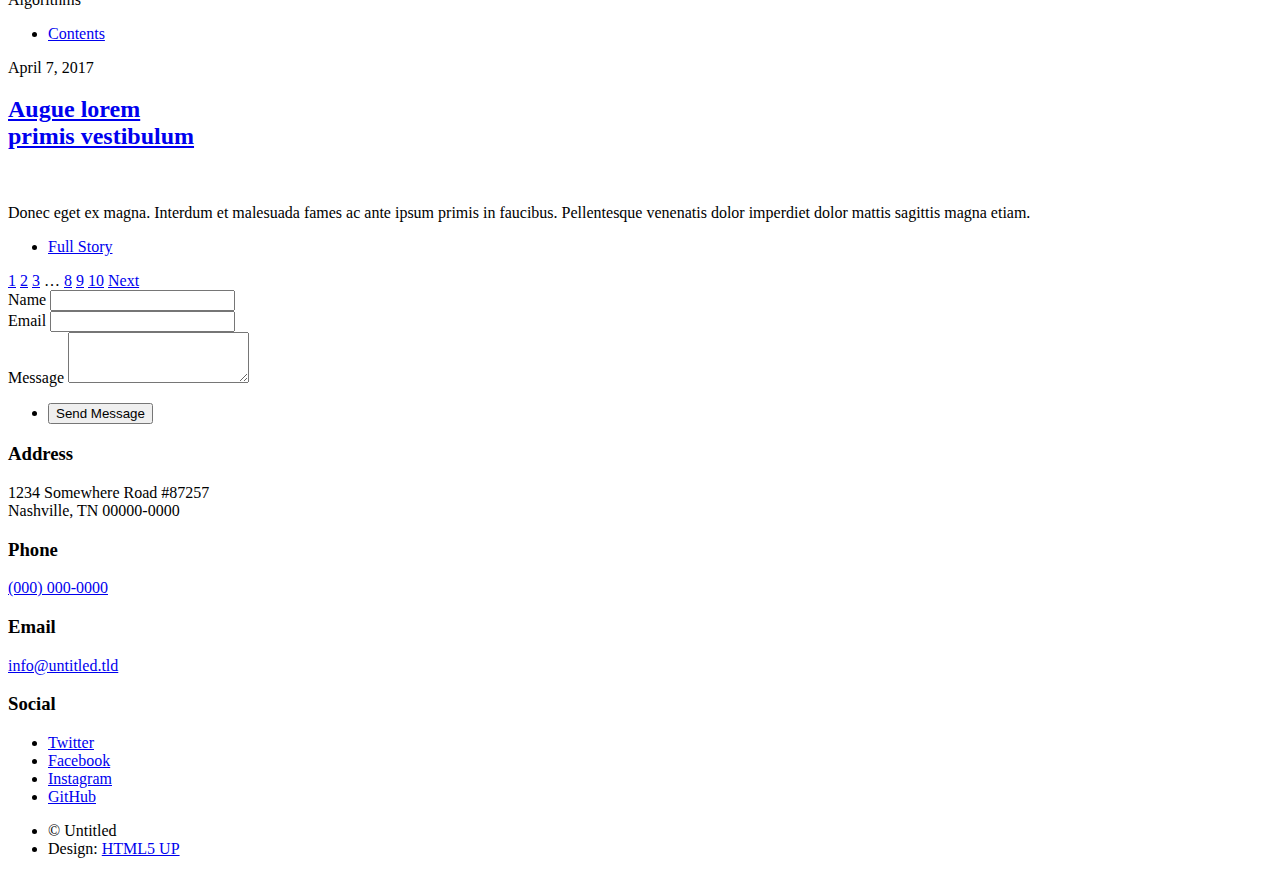
==== commit 2ed656dd: "Add files via upload" ====
--- a/index.html
+++ b/index.html
@@ -40,8 +40,8 @@
 							<li><a href="Unit1.html">Unit 1</a></li>
 							<li><a href="Unit2.html">Unit 2</a></li>
 							<li><a href="Unit3.html">Unit 3</a></li>
-							<li><a href="Unit3.html">Unit 4</a></li>
-							<li><a href="Unit3.html">Unit 5</a></li>
+							<li><a href="Unit4.html">Unit 4</a></li>
+							<li><a href="Unit5.html">Unit 5</a></li>
 							<li class="active"><a href="elements.html">Elements Reference</a></li>
 							<!--<li><a href="elements.html">Elements Reference</a></li> -->
 						</ul>
@@ -109,10 +109,9 @@
 								<article>
 									<header>
 										<span class="date">March 22, 2022</span>
-										<h2><a href="Unit3.html">Unit 3<br />
-										interdum dolor</a></h2>
-									</header>
-									<a href="Unit3.html" class="image fit"><img src="images/pic04.jpg" alt="" /></a>
+										<h2><a href="Unit3.html">Unit 3</a></h2>
+									</header>
+									<a href="Unit3.html" class="image fit"><img src="images/AutonomousCars.jpg" alt="" /></a>
 									<p>Unit 3 Discussion Summary</p>
 									<ul class="actions special">
 										<li><a href="Unit3.html" class="button">Contents</a></li>
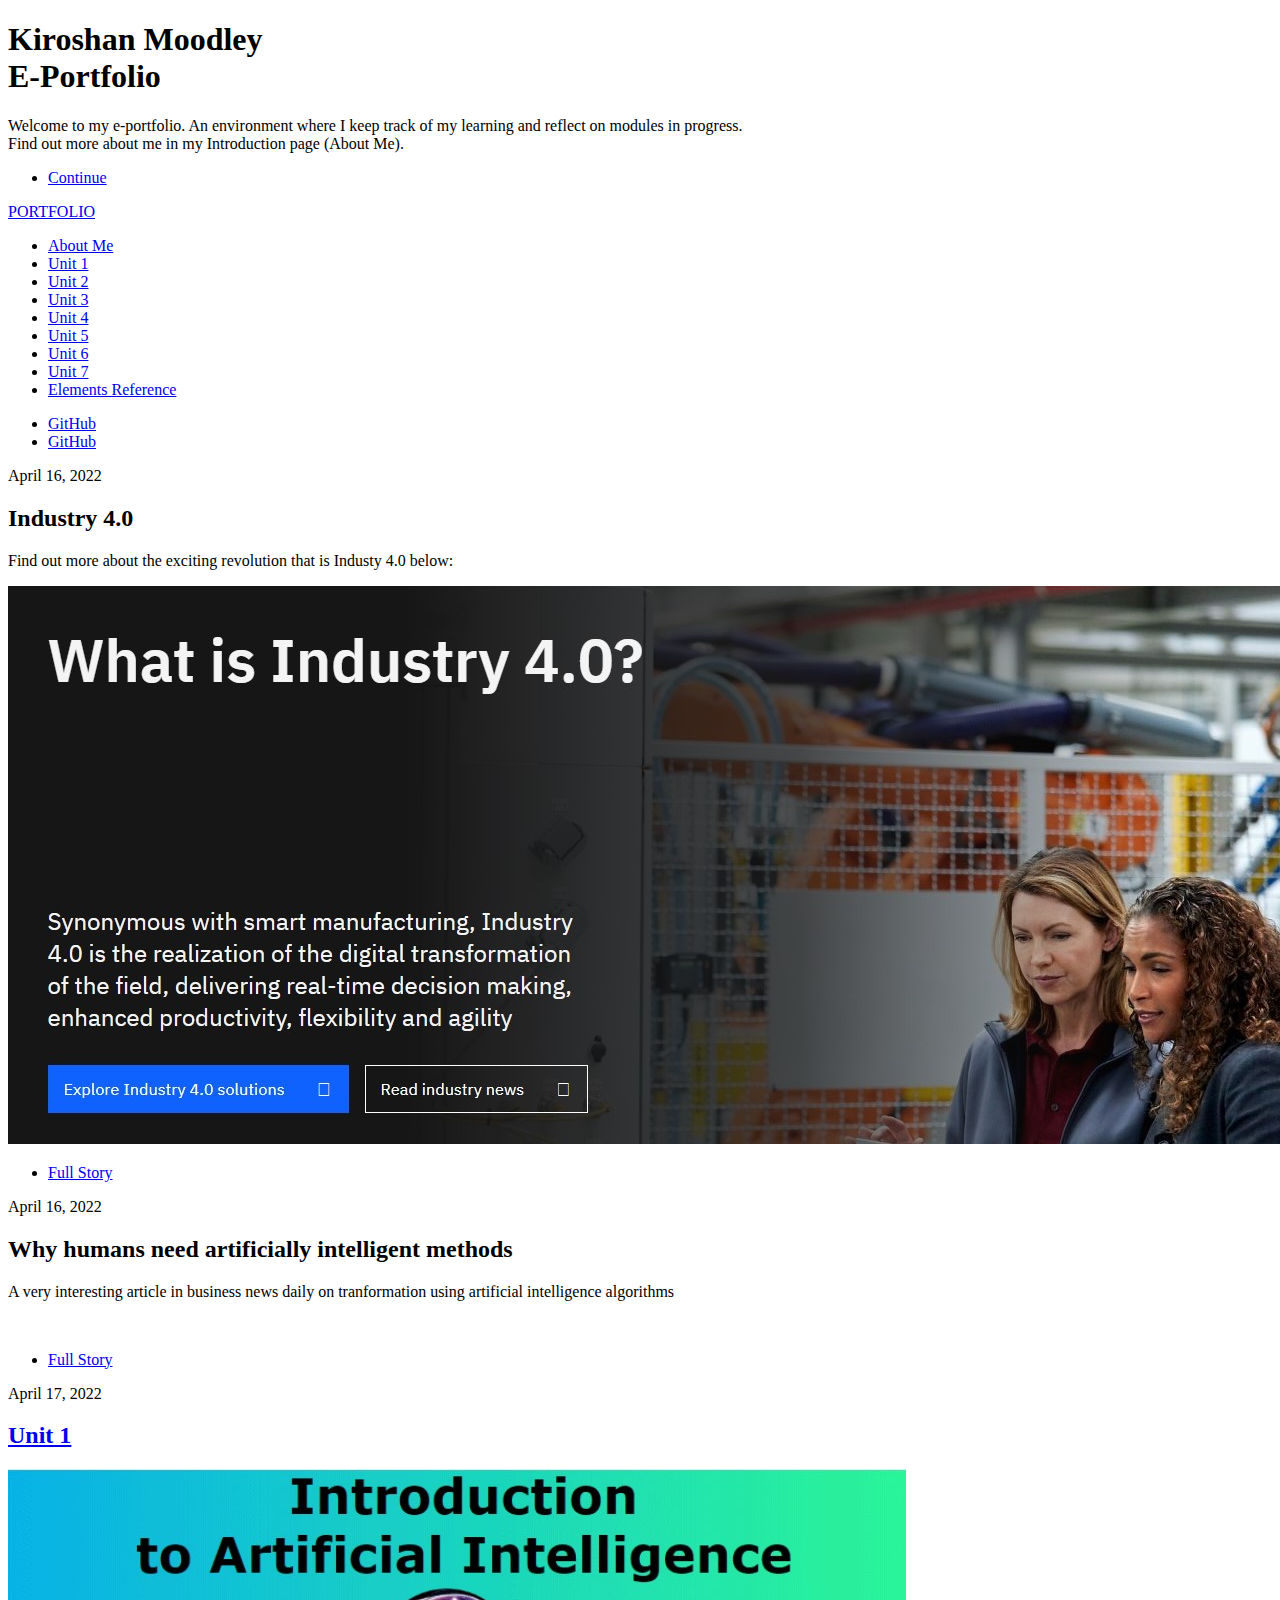
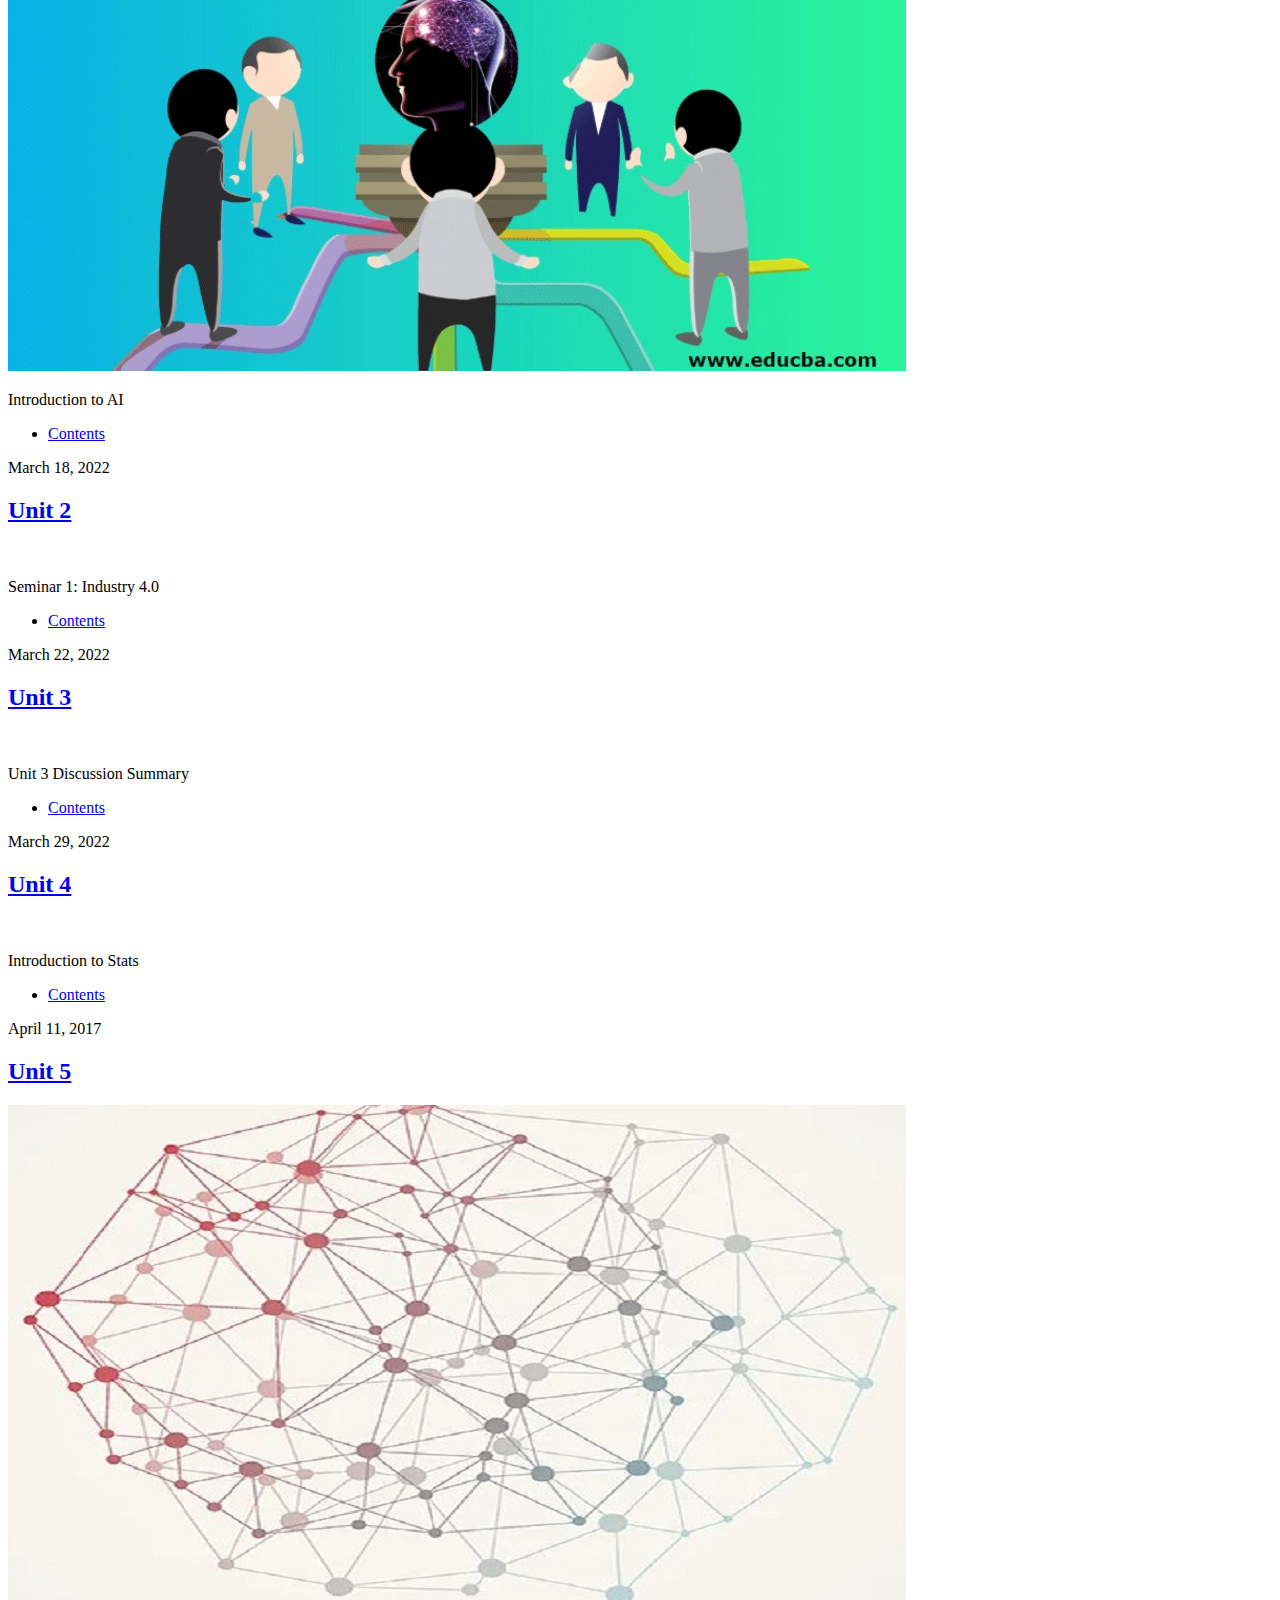
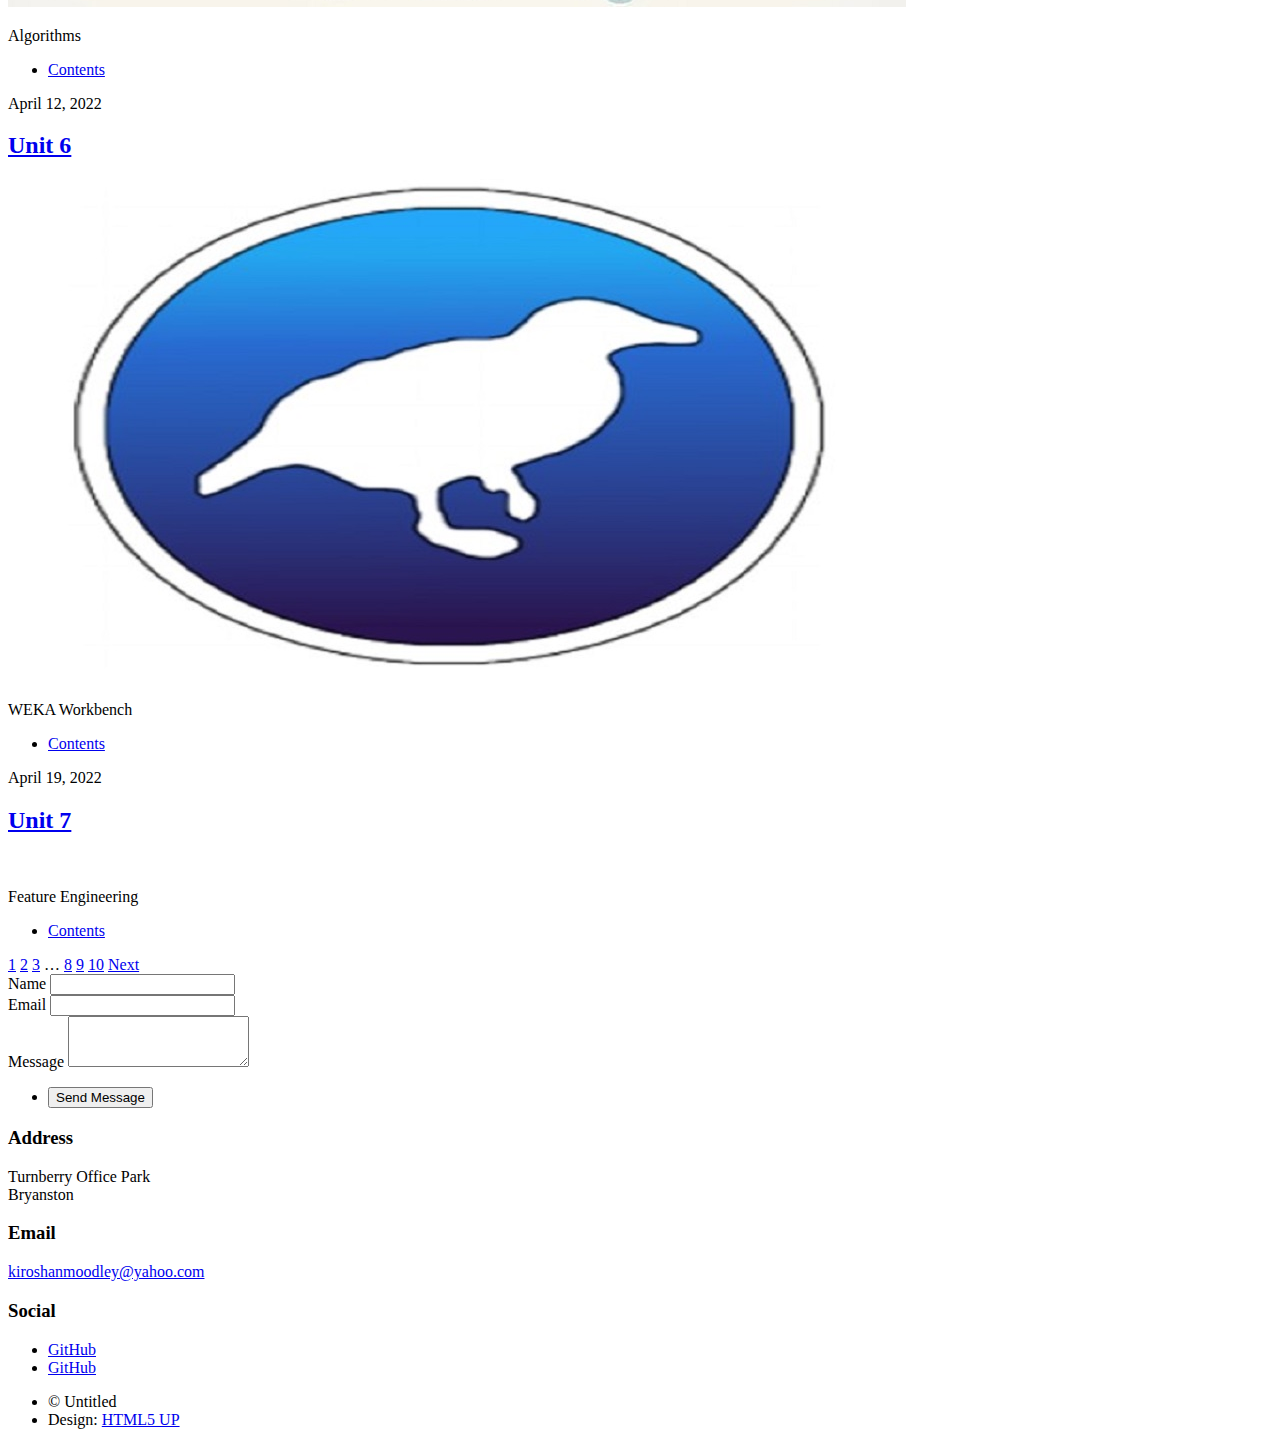
==== commit 828dae13: "Add files via upload" ====
--- a/index.html
+++ b/index.html
@@ -42,6 +42,8 @@
 							<li><a href="Unit3.html">Unit 3</a></li>
 							<li><a href="Unit4.html">Unit 4</a></li>
 							<li><a href="Unit5.html">Unit 5</a></li>
+							<li><a href="Unit6.html">Unit 6</a></li>
+							<li><a href="Unit7.html">Unit 7</a></li>
 							<li class="active"><a href="elements.html">Elements Reference</a></li>
 							<!--<li><a href="elements.html">Elements Reference</a></li> -->
 						</ul>
@@ -141,14 +143,24 @@
 								</article>
 								<article>
 									<header>
-										<span class="date">April 7, 2017</span>
-										<h2><a href="#">Augue lorem<br />
-										primis vestibulum</a></h2>
-									</header>
-									<a href="#" class="image fit"><img src="images/pic07.jpg" alt="" /></a>
-									<p>Donec eget ex magna. Interdum et malesuada fames ac ante ipsum primis in faucibus. Pellentesque venenatis dolor imperdiet dolor mattis sagittis magna etiam.</p>
-									<ul class="actions special">
-										<li><a href="#" class="button">Full Story</a></li>
+										<span class="date">April 12, 2022</span>
+										<h2><a href="Unit6.html">Unit 6</a></h2>
+									</header>
+									<a href="Unit6.html" class="image fit"><img src="images/WekaPic.jpg" alt="" /></a>
+									<p>WEKA Workbench</p>
+									<ul class="actions special">
+										<li><a href="Unit6.html" class="button">Contents</a></li>
+									</ul>
+								</article>
+								<article>
+									<header>
+										<span class="date">April 19, 2022</span>
+										<h2><a href="Unit6.html">Unit 7</a></h2>
+									</header>
+									<a href="Unit7.html" class="image fit"><img src="images/Feature Enigneering.jpg" alt="" /></a>
+									<p>Feature Engineering</p>
+									<ul class="actions special">
+										<li><a href="Unit7.html" class="button">Contents</a></li>
 									</ul>
 								</article>
 							</section>
@@ -196,24 +208,18 @@
 						<section class="split contact">
 							<section class="alt">
 								<h3>Address</h3>
-								<p>1234 Somewhere Road #87257<br />
-								Nashville, TN 00000-0000</p>
-							</section>
-							<section>
-								<h3>Phone</h3>
-								<p><a href="#">(000) 000-0000</a></p>
+								<p>Turnberry Office Park<br />
+								Bryanston</p>
 							</section>
 							<section>
 								<h3>Email</h3>
-								<p><a href="#">info@untitled.tld</a></p>
+								<p><a href="#">kiroshanmoodley@yahoo.com</a></p>
 							</section>
 							<section>
 								<h3>Social</h3>
 								<ul class="icons alt">
-									<li><a href="#" class="icon brands alt fa-twitter"><span class="label">Twitter</span></a></li>
-									<li><a href="#" class="icon brands alt fa-facebook-f"><span class="label">Facebook</span></a></li>
-									<li><a href="#" class="icon brands alt fa-instagram"><span class="label">Instagram</span></a></li>
-									<li><a href="#" class="icon brands alt fa-github"><span class="label">GitHub</span></a></li>
+								<li><a href="https://github.com/Kiroshanmoodley" class="icon brands fa-github"><span class="label">GitHub</span></a></li>
+								<li><a href="https://www.linkedin.com/in/kiroshan-moodley/" class="icon brands fa-linkedin"><span class="label">GitHub</span></a></li>
 								</ul>
 							</section>
 						</section>
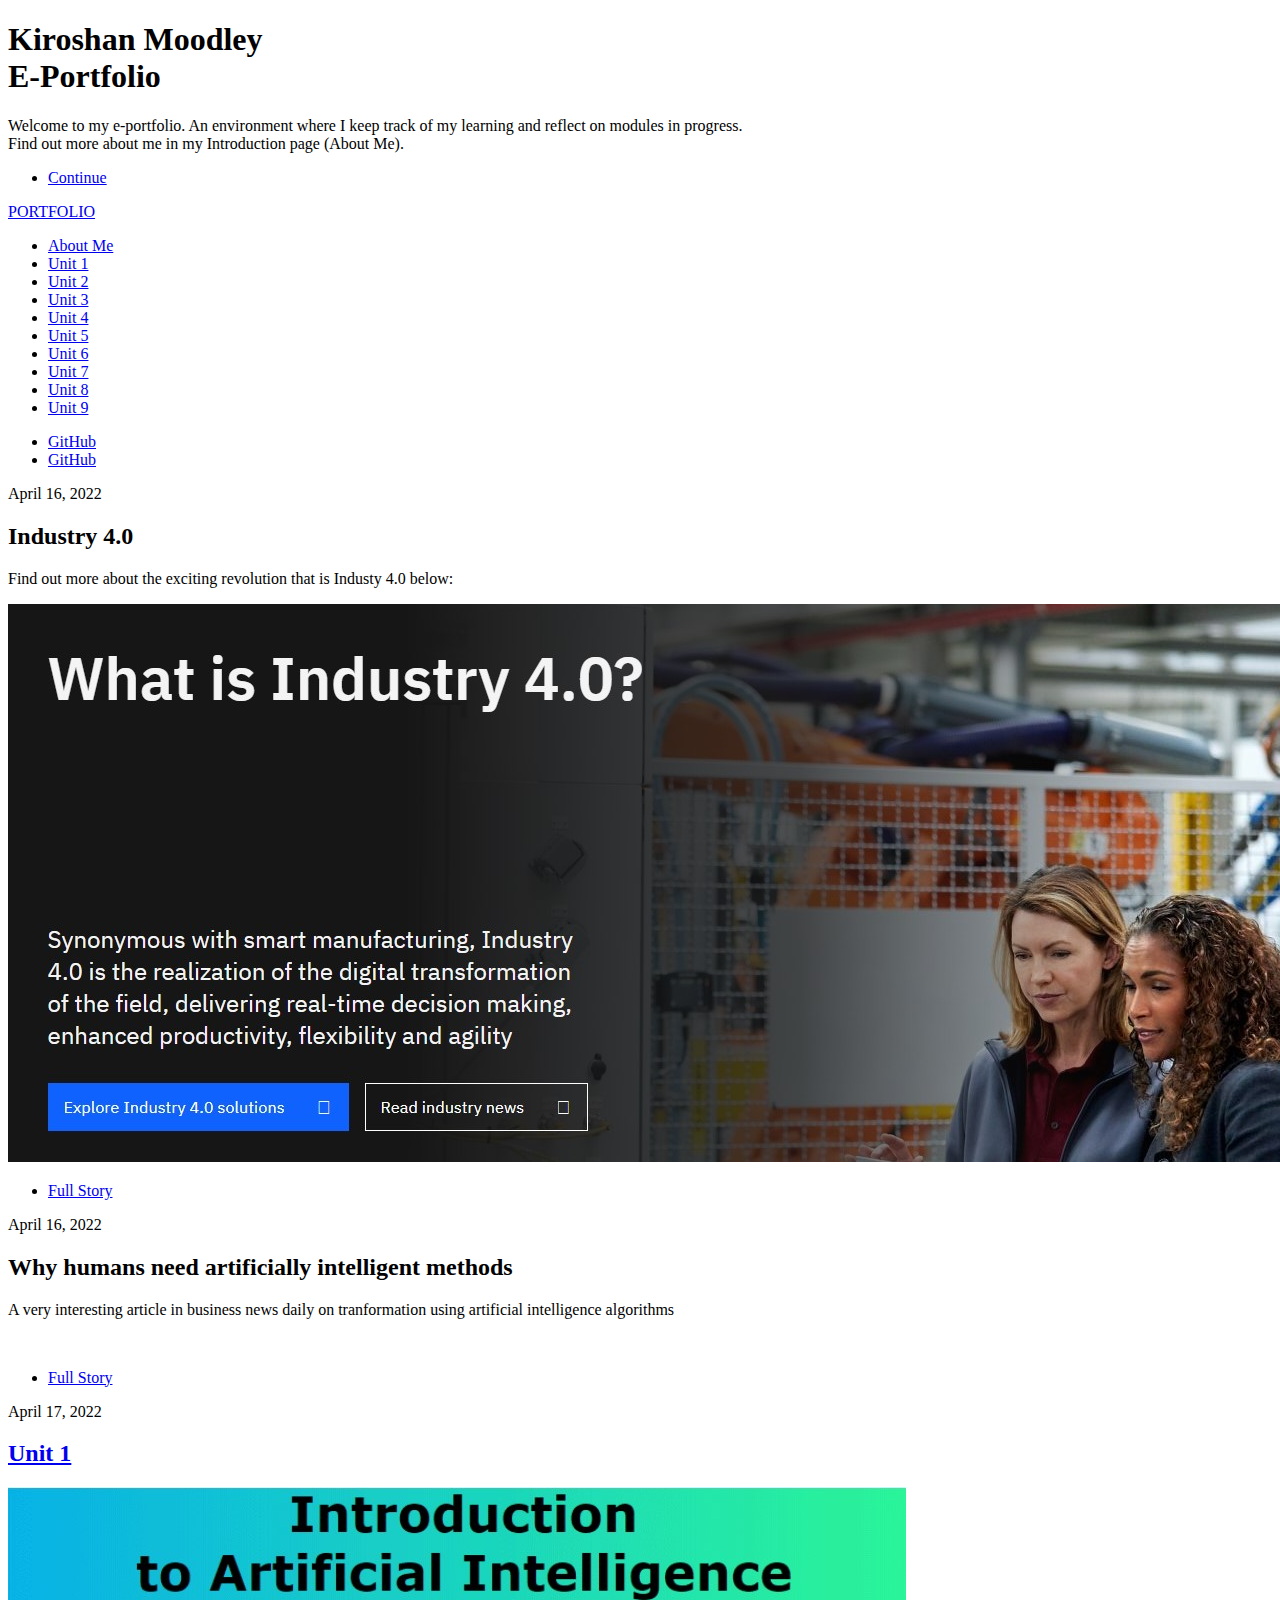
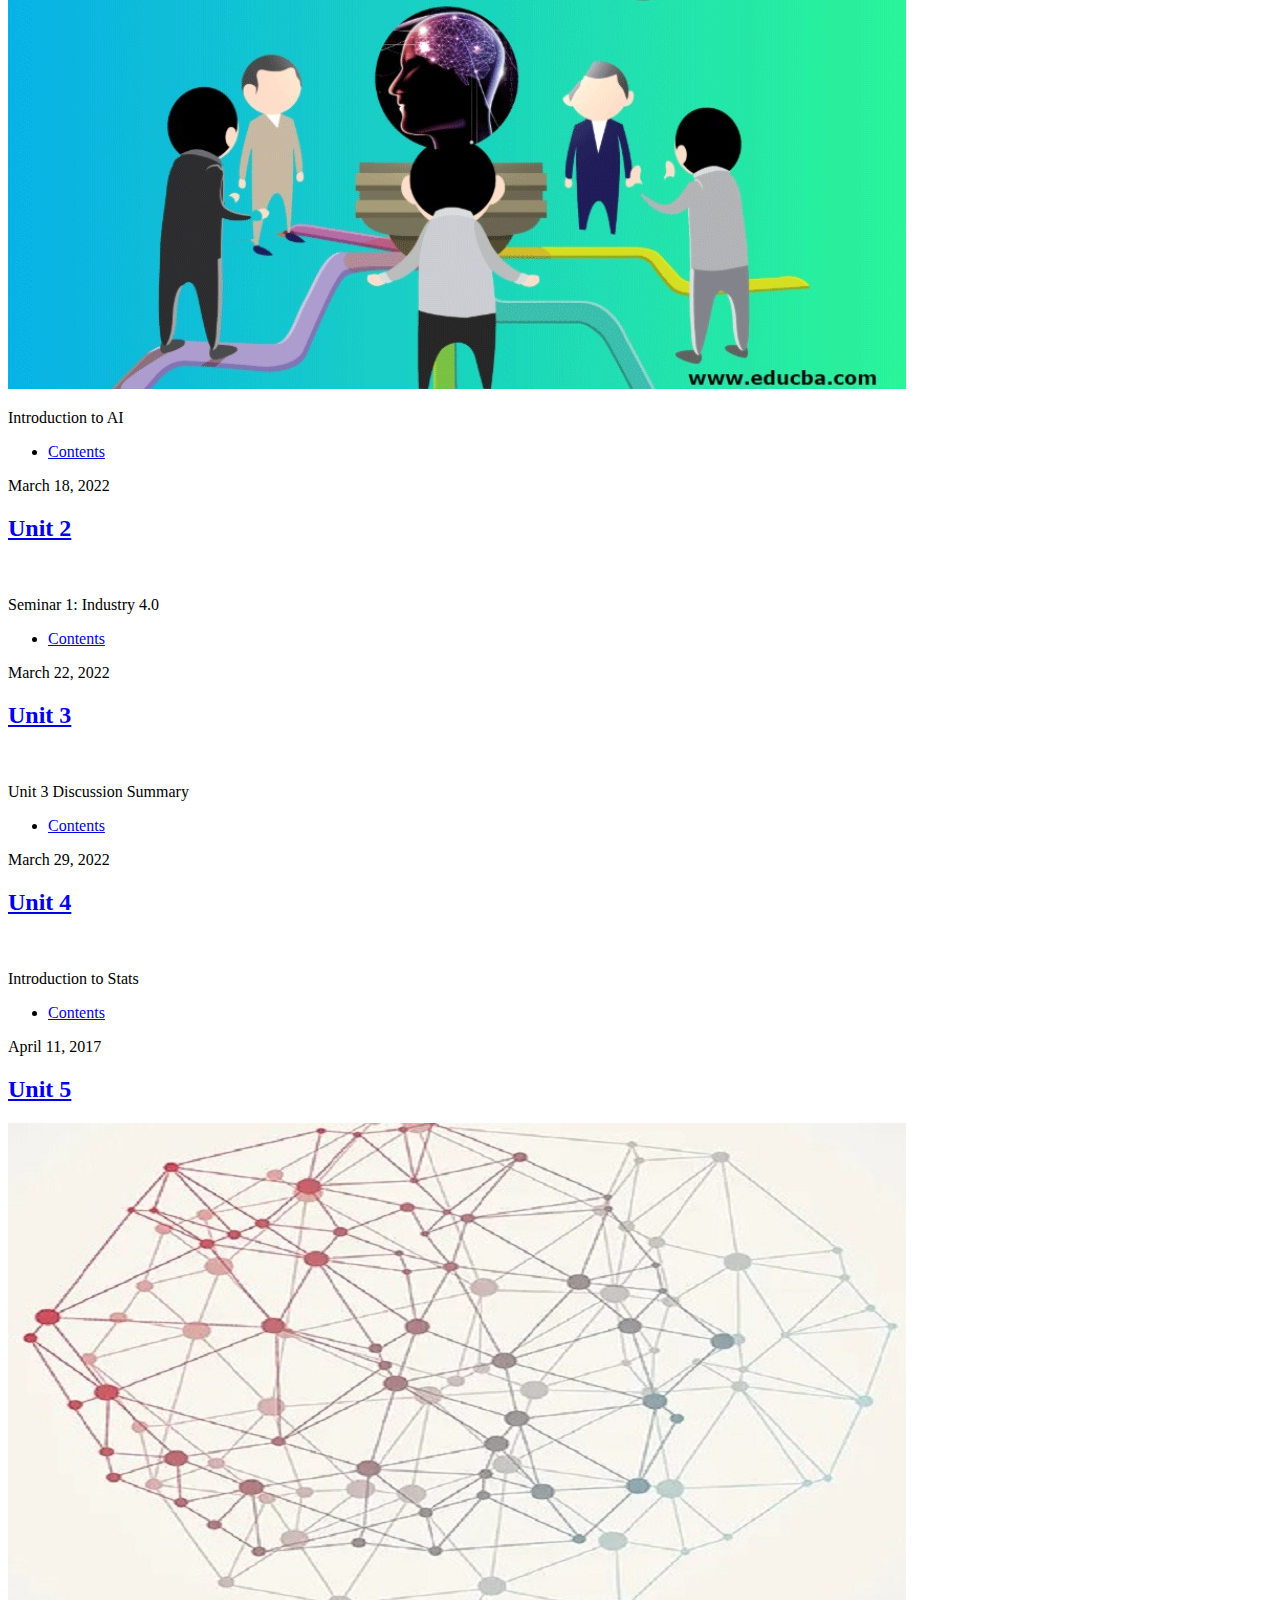
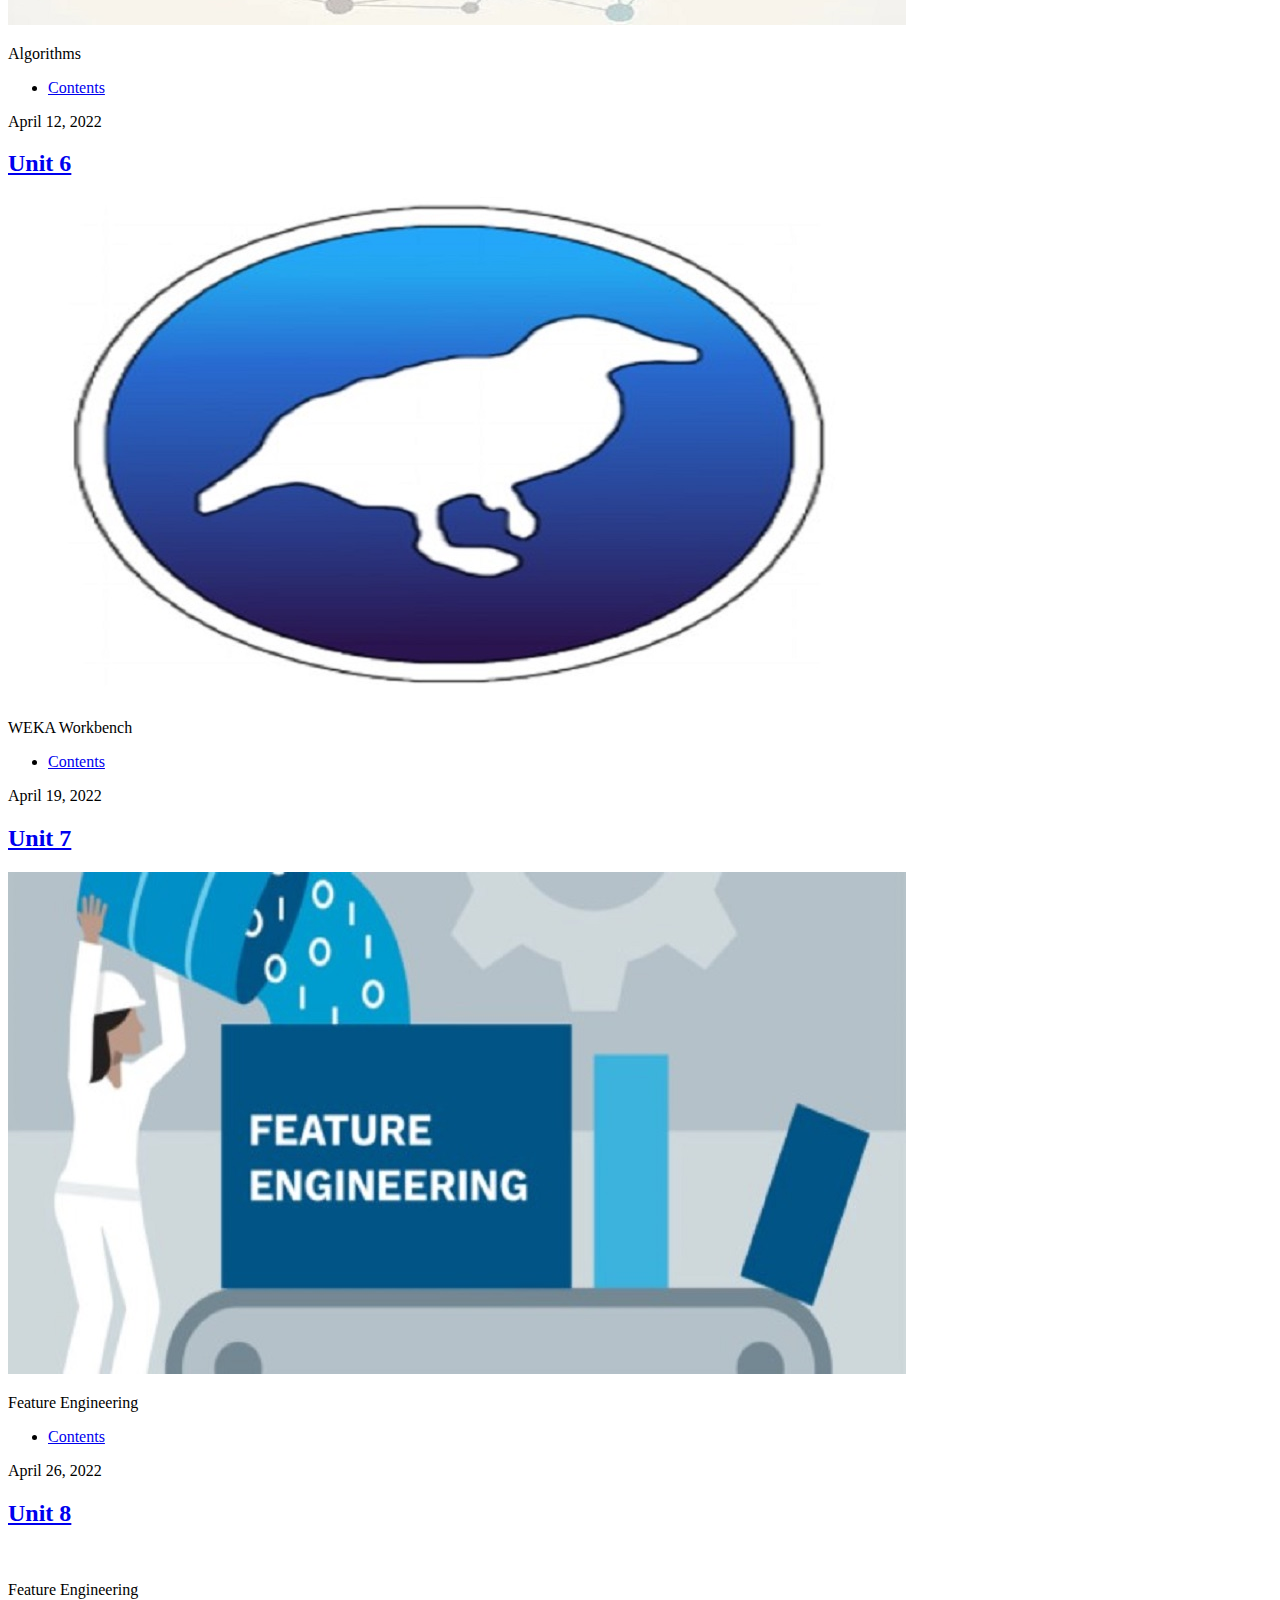
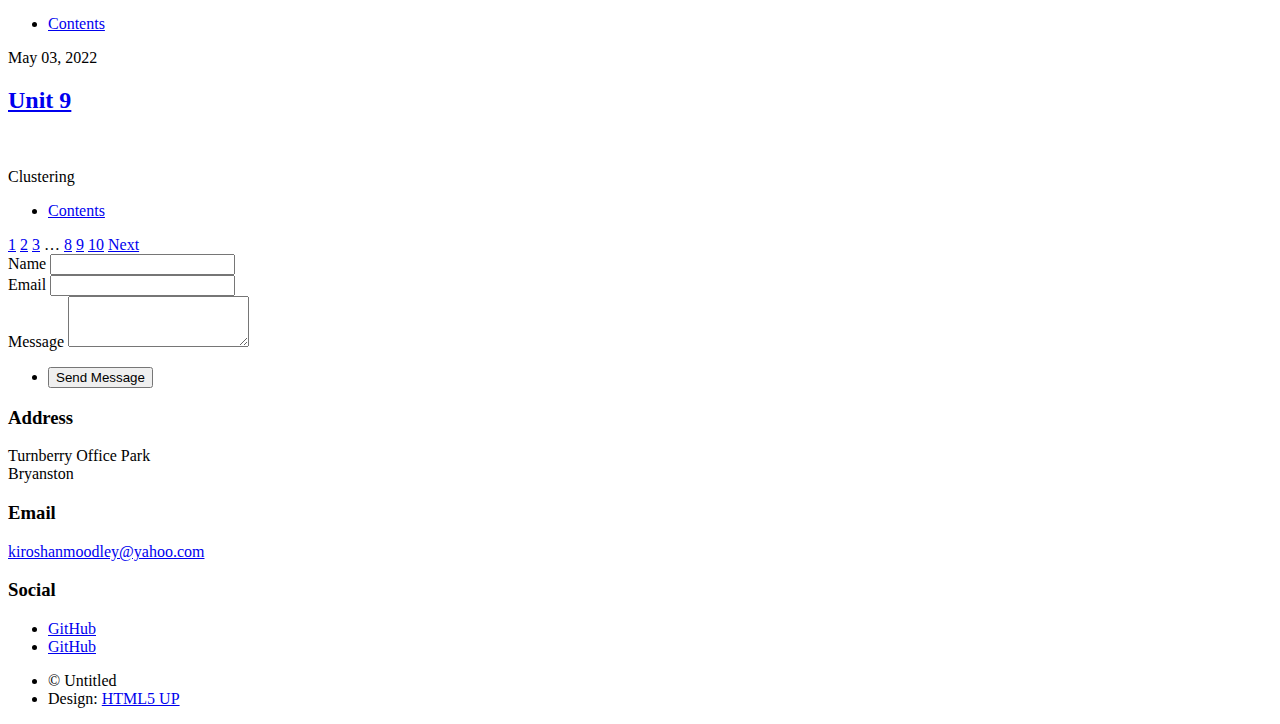
==== commit e30af879: "Add files via upload" ====
--- a/index.html
+++ b/index.html
@@ -44,7 +44,8 @@
 							<li><a href="Unit5.html">Unit 5</a></li>
 							<li><a href="Unit6.html">Unit 6</a></li>
 							<li><a href="Unit7.html">Unit 7</a></li>
-							<li class="active"><a href="elements.html">Elements Reference</a></li>
+							<li><a href="Unit8.html">Unit 8</a></li>
+							<li><a href="Unit9.html">Unit 9</a></li>
 							<!--<li><a href="elements.html">Elements Reference</a></li> -->
 						</ul>
 						<ul class="icons">
@@ -161,6 +162,28 @@
 									<p>Feature Engineering</p>
 									<ul class="actions special">
 										<li><a href="Unit7.html" class="button">Contents</a></li>
+									</ul>
+								</article>
+								<article>
+									<header>
+										<span class="date">April 26, 2022</span>
+										<h2><a href="Unit8.html">Unit 8</a></h2>
+									</header>
+									<a href="Unit8.html" class="image fit"><img src="images/Seminar.jpg" alt="" /></a>
+									<p>Feature Engineering</p>
+									<ul class="actions special">
+										<li><a href="Unit8.html" class="button">Contents</a></li>
+									</ul>
+								</article>
+								<article>
+									<header>
+										<span class="date">May 03, 2022</span>
+										<h2><a href="Unit9.html">Unit 9</a></h2>
+									</header>
+									<a href="Unit9.html" class="image fit"><img src="images/Clustering.jpg" alt="" /></a>
+									<p>Clustering</p>
+									<ul class="actions special">
+										<li><a href="Unit9.html" class="button">Contents</a></li>
 									</ul>
 								</article>
 							</section>
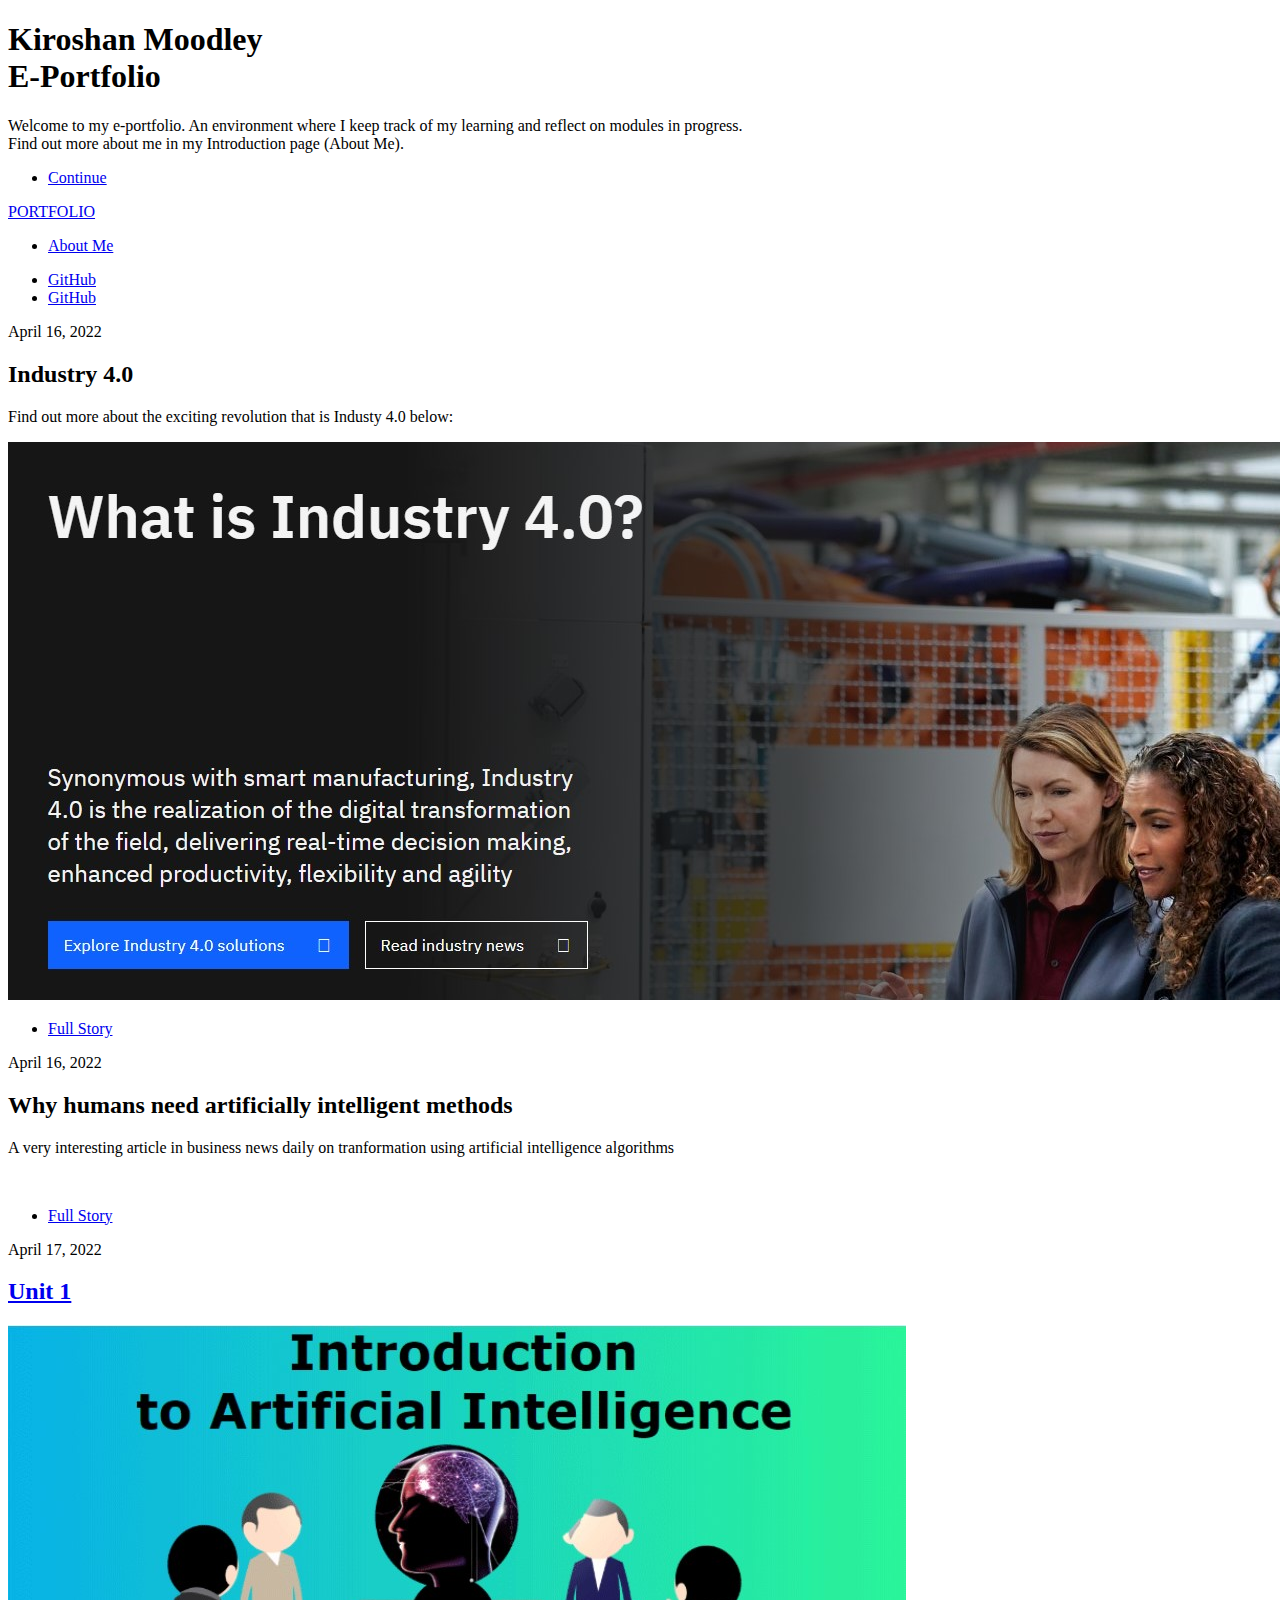
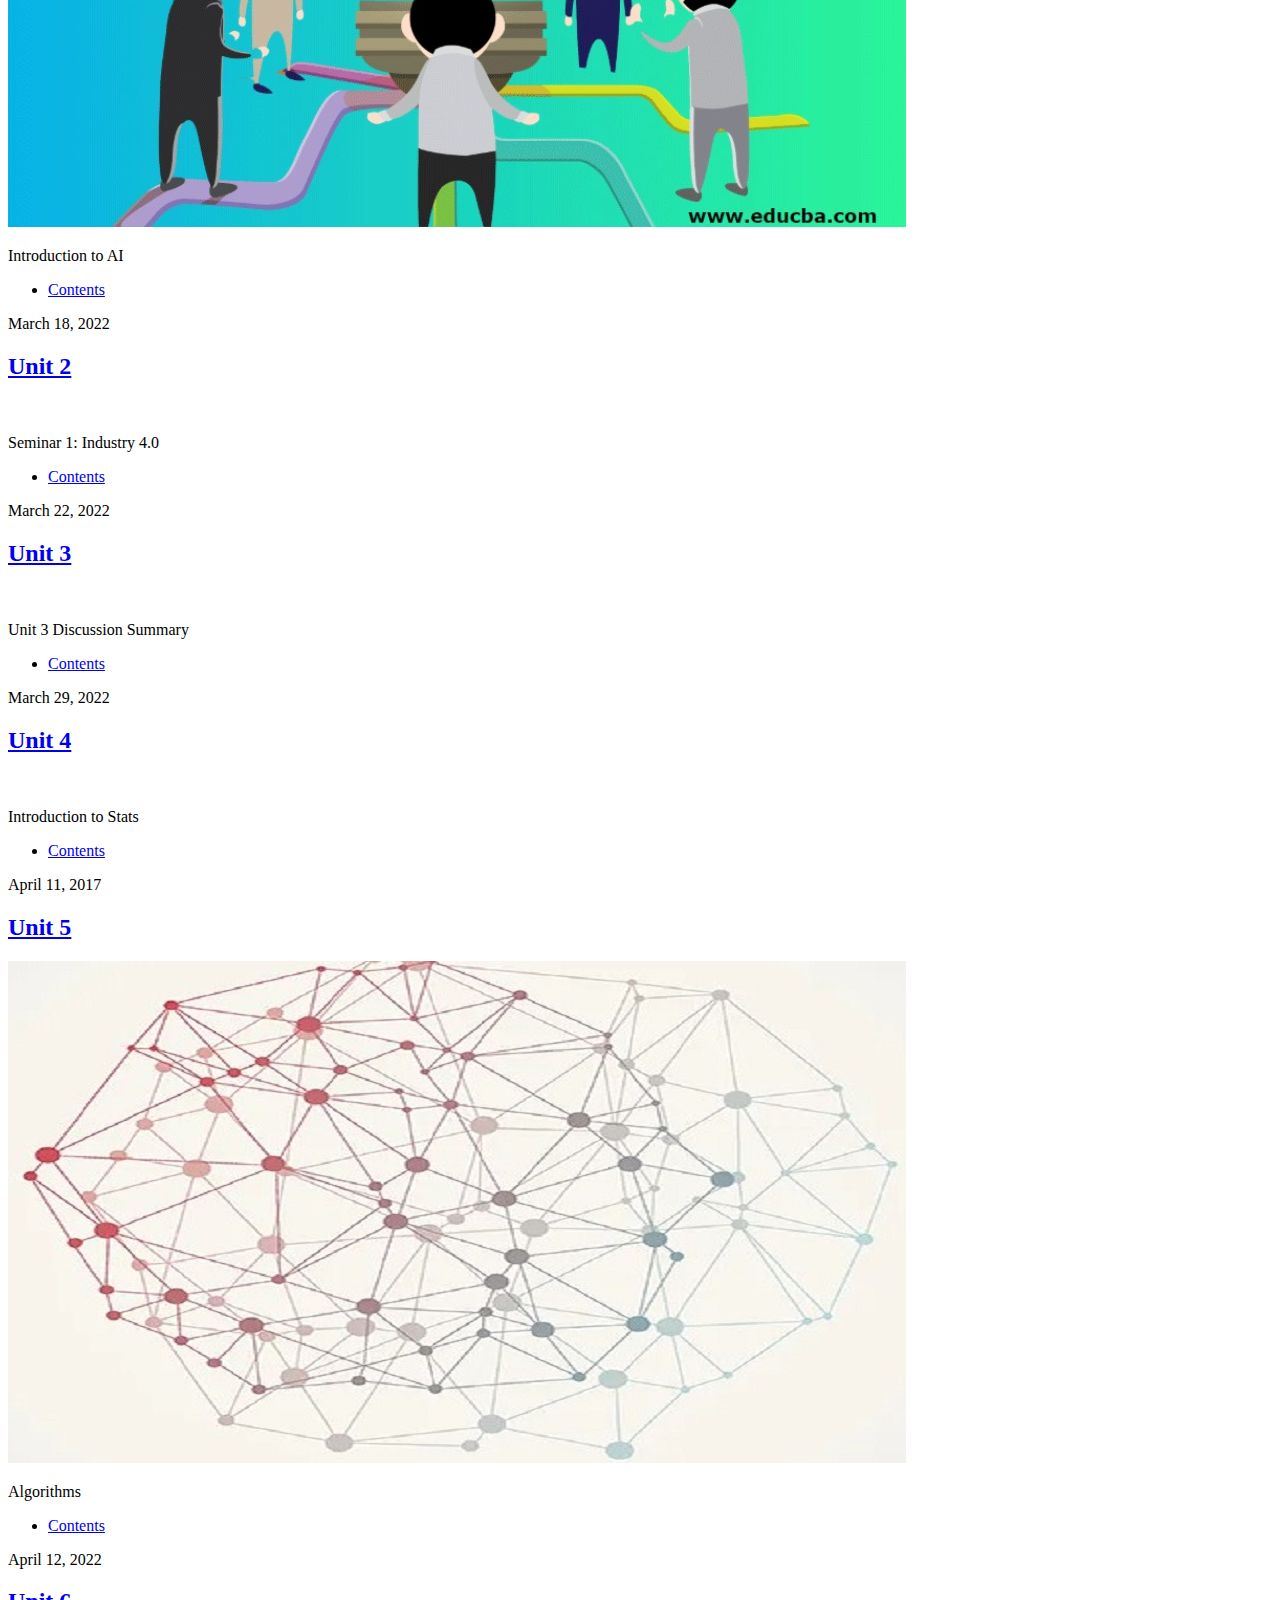
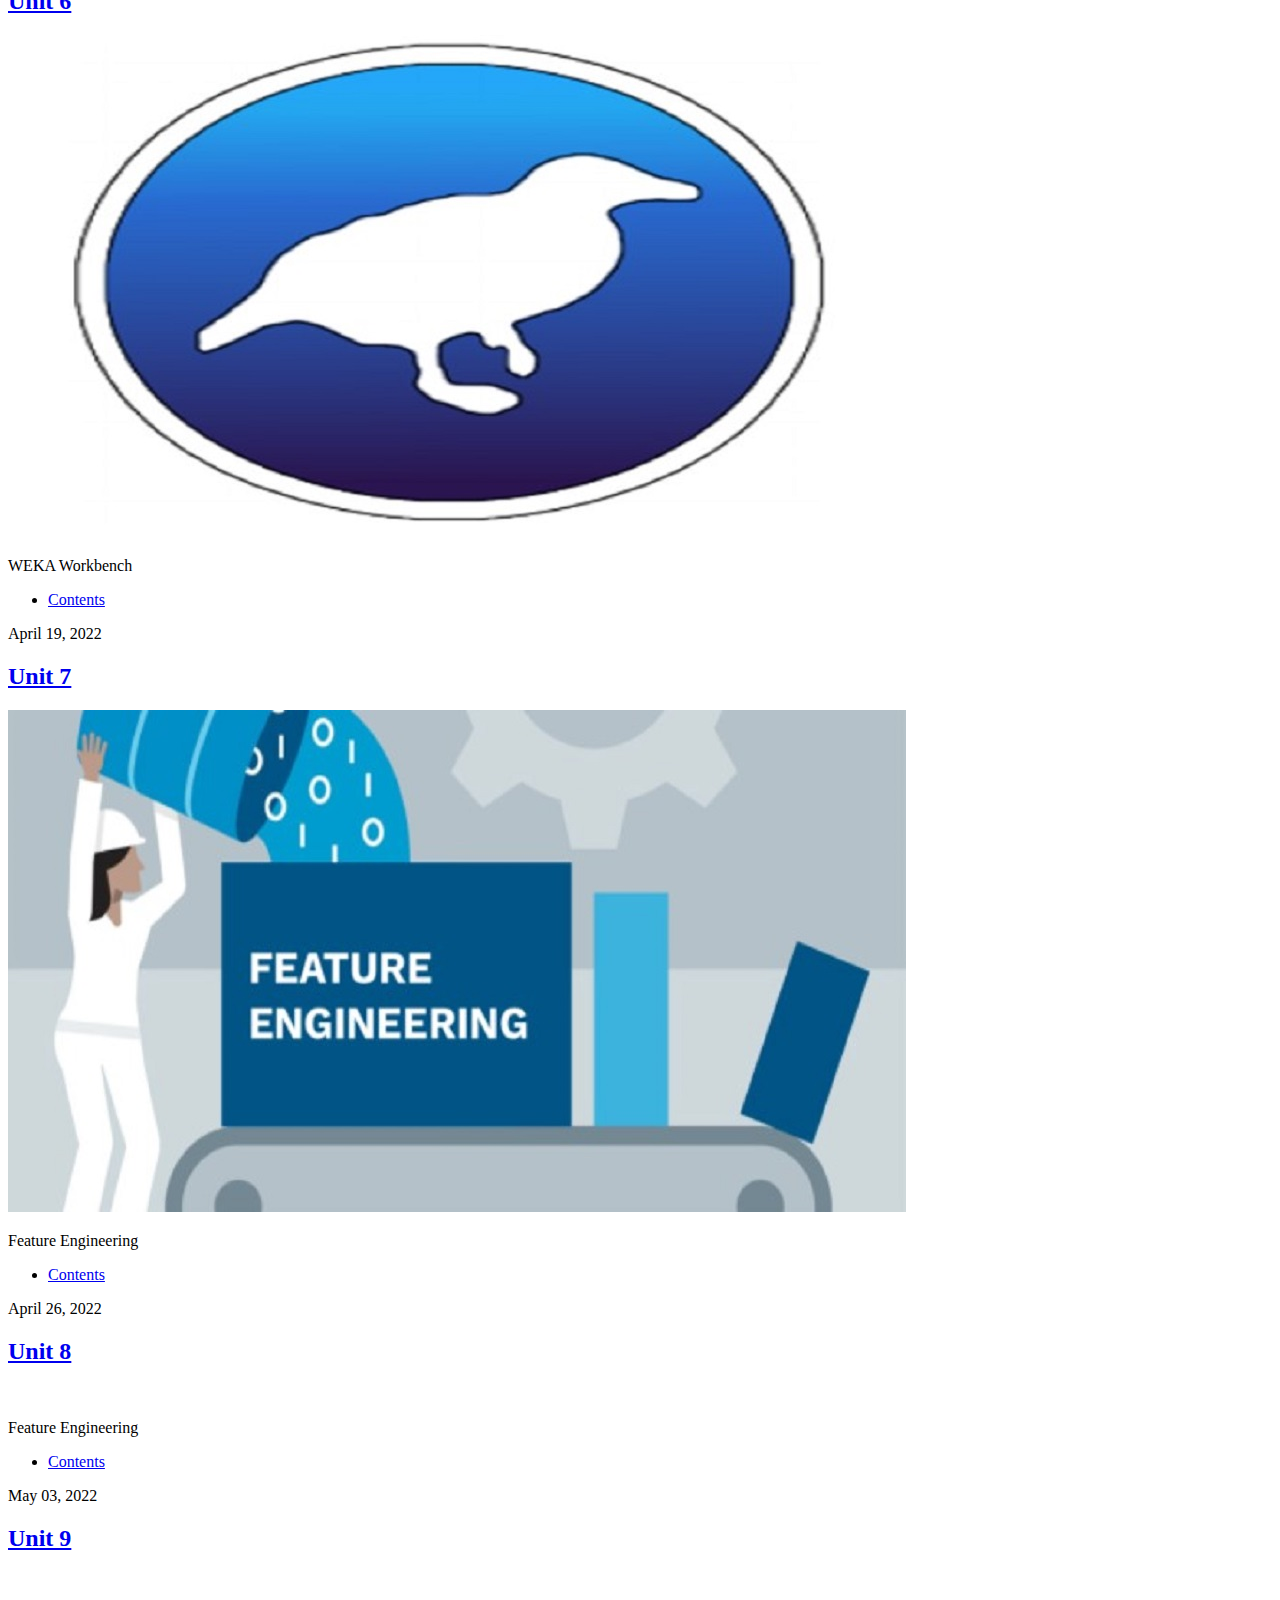
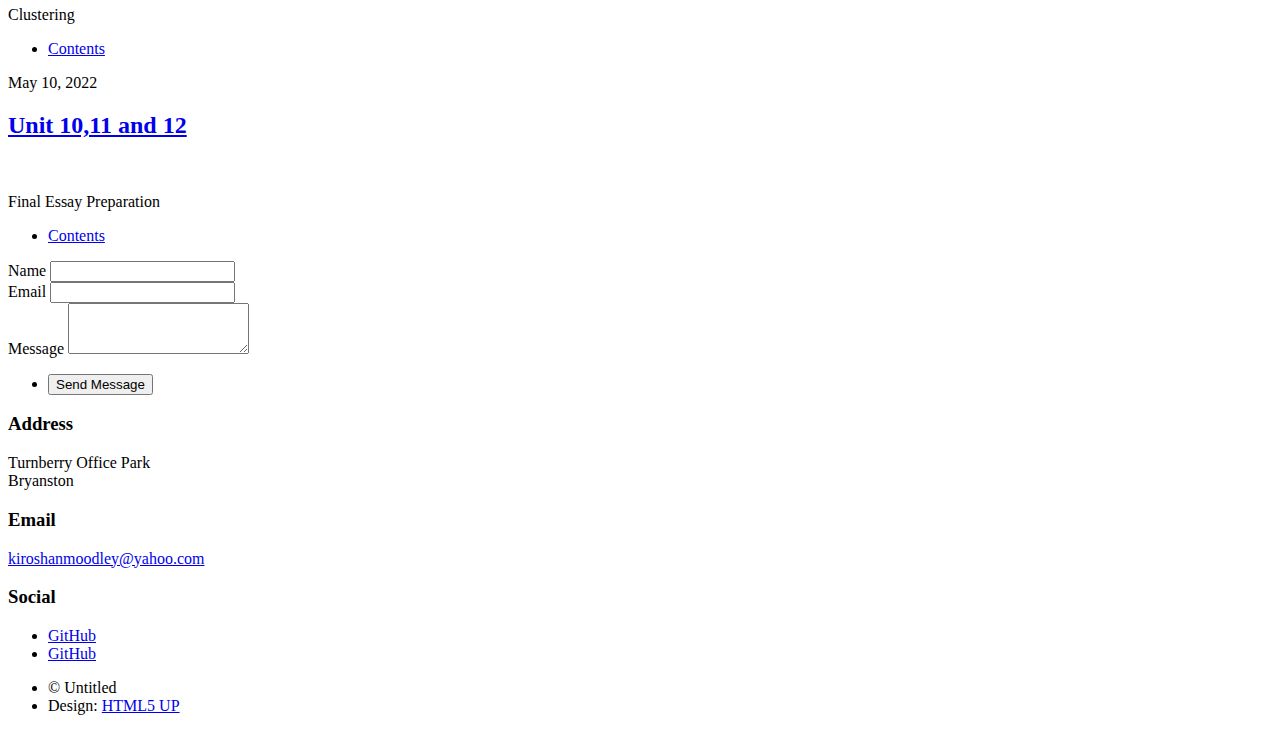
==== commit e12d33aa: "Add files via upload" ====
--- a/index.html
+++ b/index.html
@@ -37,15 +37,6 @@
 					<nav id="nav">
 						<ul class="links">
 							<li class="active"><a href="AboutMe.html">About Me</a></li>
-							<li><a href="Unit1.html">Unit 1</a></li>
-							<li><a href="Unit2.html">Unit 2</a></li>
-							<li><a href="Unit3.html">Unit 3</a></li>
-							<li><a href="Unit4.html">Unit 4</a></li>
-							<li><a href="Unit5.html">Unit 5</a></li>
-							<li><a href="Unit6.html">Unit 6</a></li>
-							<li><a href="Unit7.html">Unit 7</a></li>
-							<li><a href="Unit8.html">Unit 8</a></li>
-							<li><a href="Unit9.html">Unit 9</a></li>
 							<!--<li><a href="elements.html">Elements Reference</a></li> -->
 						</ul>
 						<ul class="icons">
@@ -186,22 +177,18 @@
 										<li><a href="Unit9.html" class="button">Contents</a></li>
 									</ul>
 								</article>
-							</section>
-
-						<!-- Footer -->
-							<footer>
-								<div class="pagination">
-									<!--<a href="#" class="previous">Prev</a>-->
-									<a href="#" class="page active">1</a>
-									<a href="#" class="page">2</a>
-									<a href="#" class="page">3</a>
-									<span class="extra">&hellip;</span>
-									<a href="#" class="page">8</a>
-									<a href="#" class="page">9</a>
-									<a href="#" class="page">10</a>
-									<a href="#" class="next">Next</a>
-								</div>
-							</footer>
+								<article>
+									<header>
+										<span class="date">May 10, 2022</span>
+										<h2><a href="Unit9.html">Unit 10,11 and 12</a></h2>
+									</header>
+									<a href="Unit9.html" class="image fit"><img src="images/Essay.jpg" alt="" /></a>
+									<p>Final Essay Preparation</p>
+									<ul class="actions special">
+										<li><a href="Unit101112.html" class="button">Contents</a></li>
+									</ul>
+								</article>
+							</section>
 
 					</div>
 
